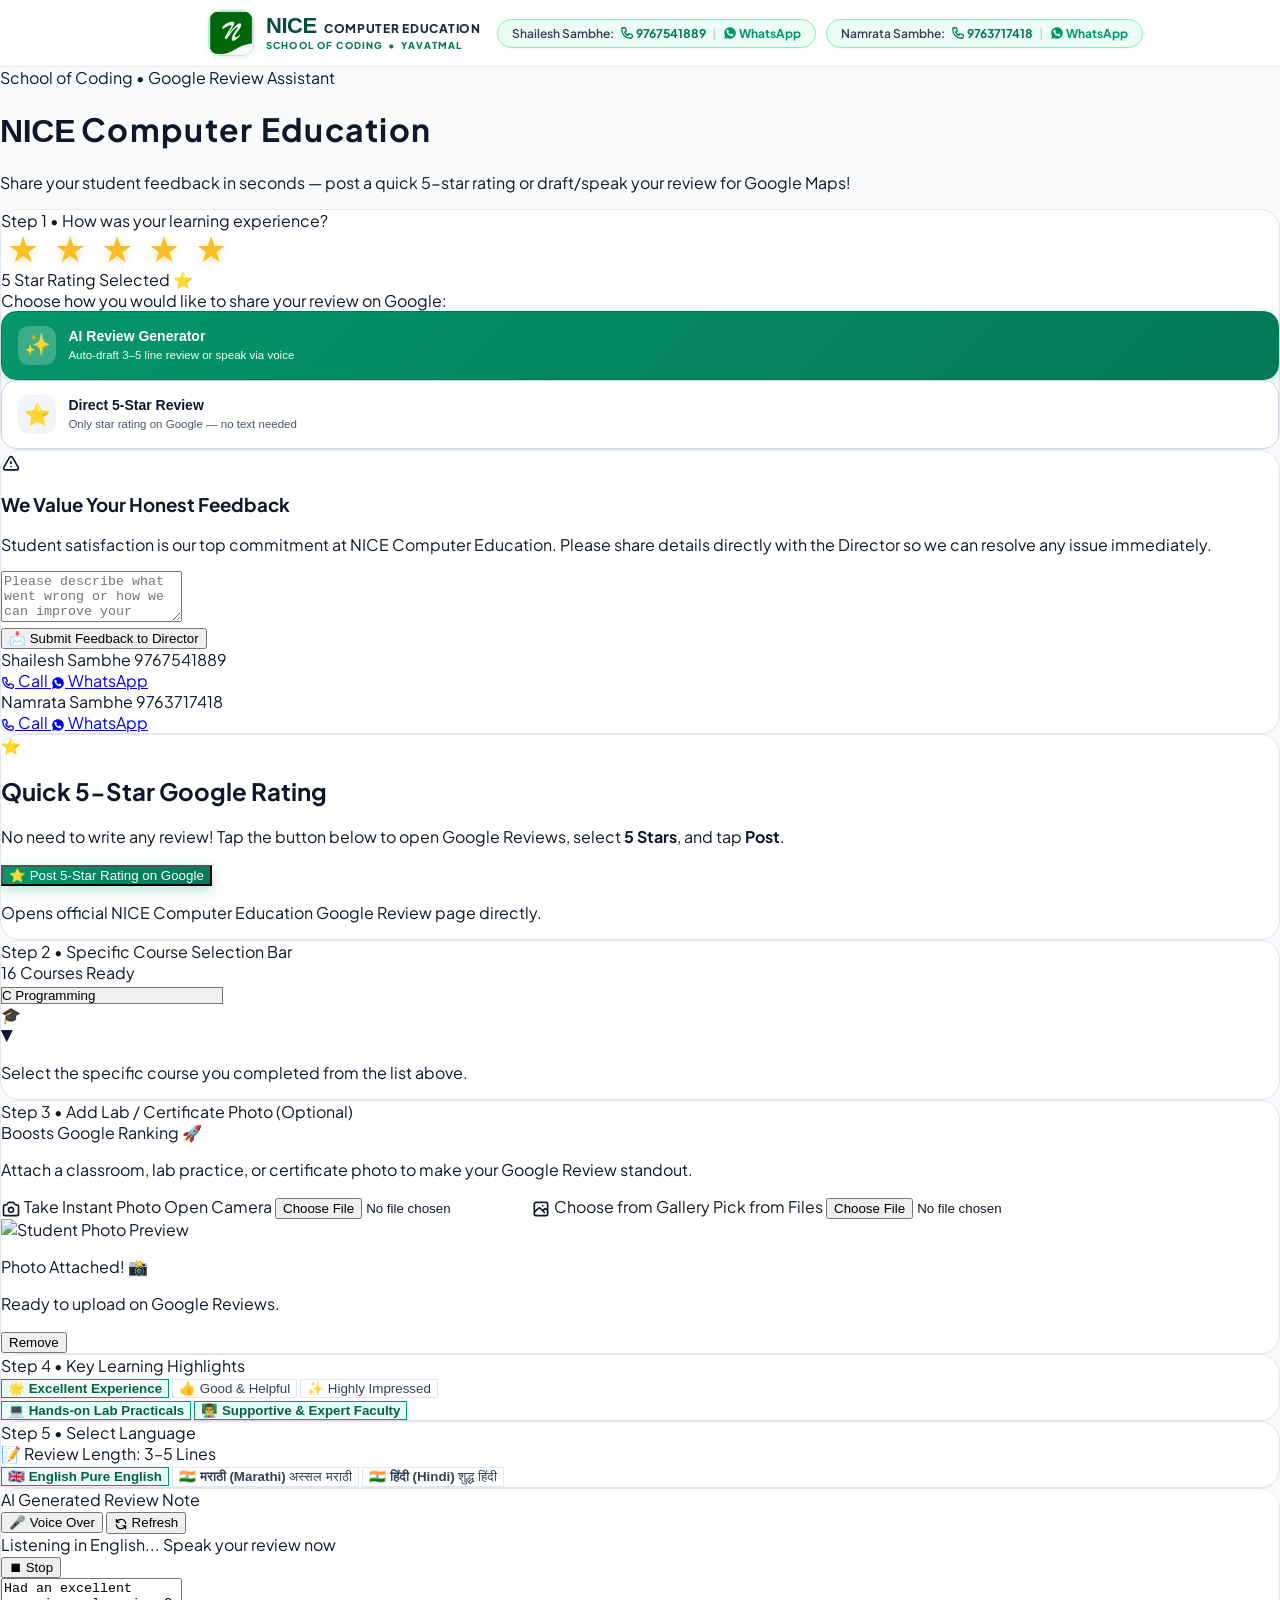
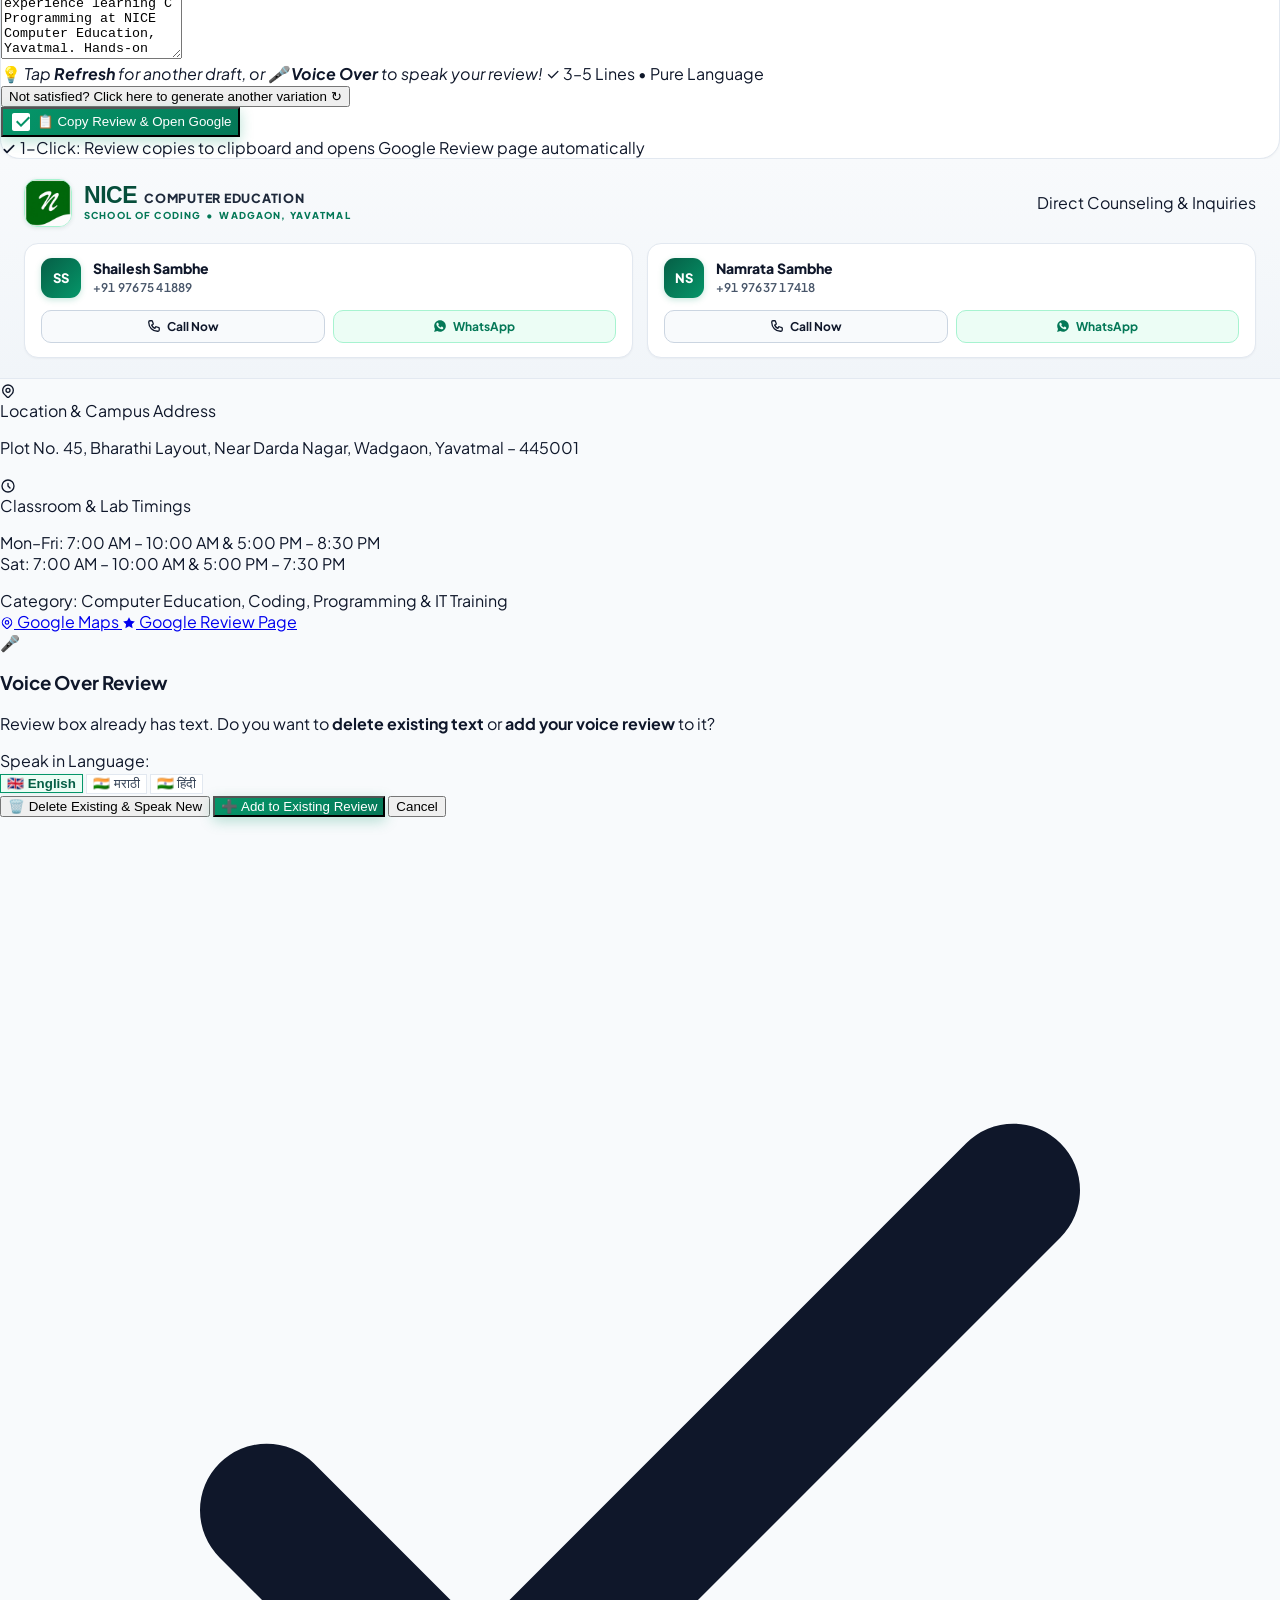
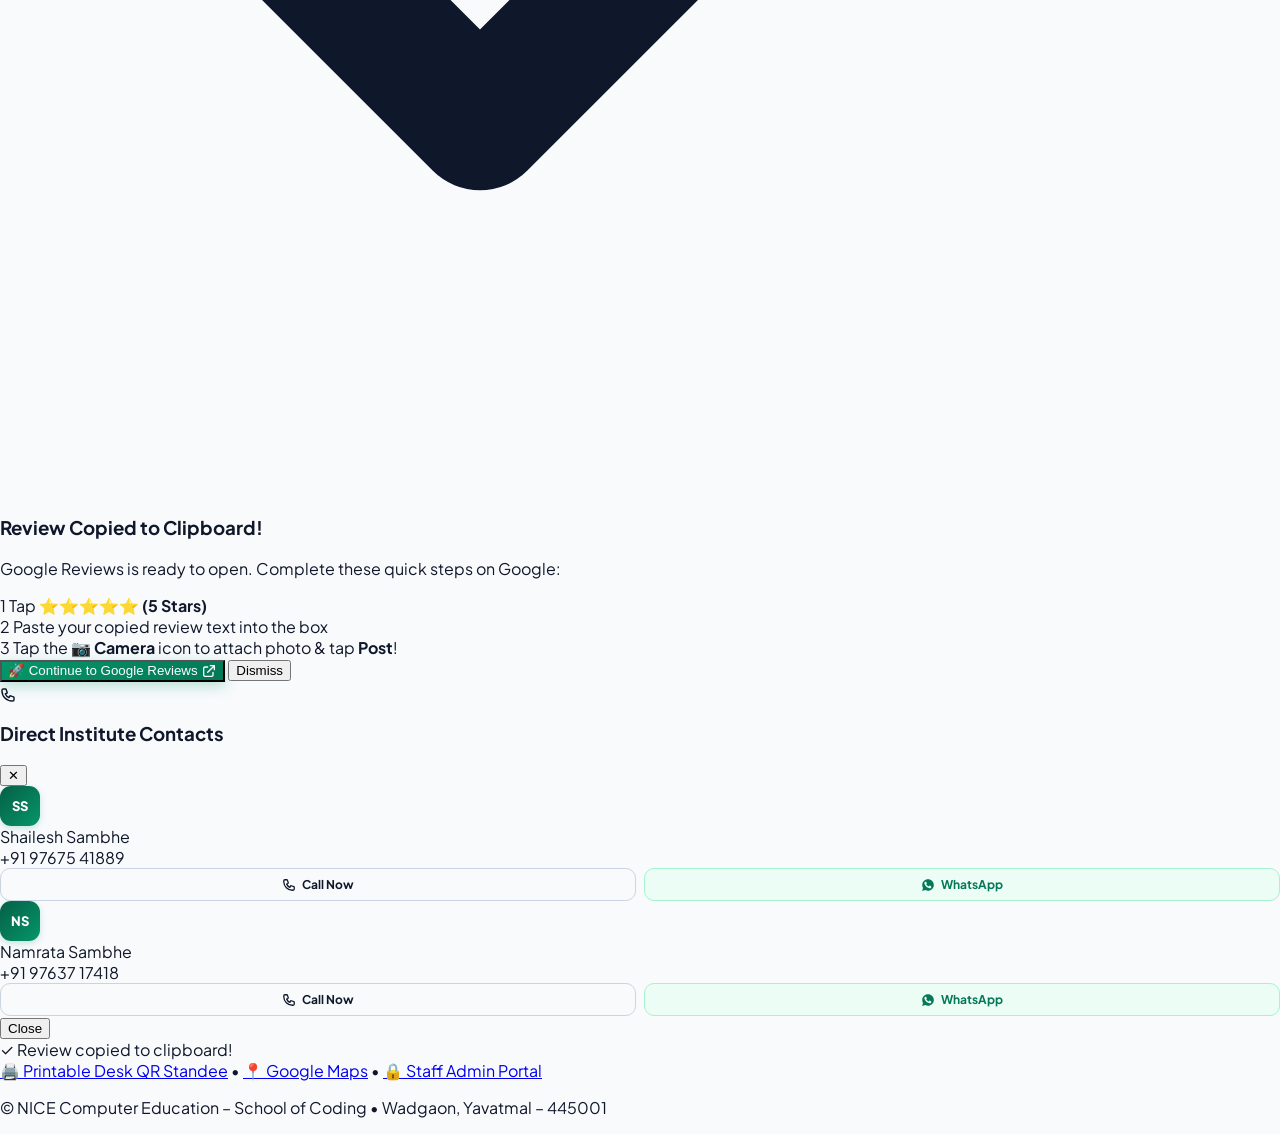
==== index.html @ ef2d642d "Updated project" ====
<!DOCTYPE html>
<html lang="en">
<head>
  <meta charset="UTF-8">
  <meta name="viewport" content="width=device-width, initial-scale=1.0, maximum-scale=1.0, user-scalable=no">
  <title>NICE Computer Education - Student Review Assistant | School of Coding, Yavatmal</title>
  <!-- Tailwind CSS -->
  <script src="https://cdn.tailwindcss.com"></script>
  <!-- Google Fonts: Plus Jakarta Sans, Inter & Noto Sans Devanagari -->
  <link rel="preconnect" href="https://fonts.googleapis.com">
  <link rel="preconnect" href="https://fonts.gstatic.com" crossorigin>
  <link href="https://fonts.googleapis.com/css2?family=Plus+Jakarta+Sans:wght@500;600;700;800&family=Inter:wght@400;500;600;700;800&family=Noto+Sans+Devanagari:wght@400;500;600;700;800&display=swap" rel="stylesheet">
  <link rel="stylesheet" href="style.css">
  <link rel="icon" type="image/jpeg" href="assets/original-logo.jpg">
  <script>
    tailwind.config = {
      theme: {
        extend: {
          colors: {
            brand: {
              50: '#ecfdf5',
              100: '#d1fae5',
              200: '#a7f3d0',
              500: '#10b981',
              600: '#059669',
              700: '#047857',
              800: '#065f46',
              900: '#064e3b',
              950: '#022c22'
            }
          }
        }
      }
    }
  </script>
</head>
<body class="bg-[#f8fafc] min-h-screen text-slate-800 pb-16 font-sans antialiased">

  <!-- TOP INSTITUTIONAL BAR -->
  <header class="top-institutional-bar">
    <div class="header-inner-wrap">

      <!-- Brand & Secret 5-Tap Admin Trigger -->
      <div class="brand-lockup-container cursor-pointer" id="brandLogoClickable" title="NICE Computer Education - School of Coding (Tap 5x for Staff Admin)">
        <img src="assets/original-logo.jpg" alt="NICE Logo" class="brand-logo-img">
        <div class="brand-text-block">
          <div class="brand-title-row">
            <span class="brand-nice-text">NICE</span>
            <span class="brand-computer-edu-text">COMPUTER EDUCATION</span>
          </div>
          <div class="brand-tagline-text">
            <span>SCHOOL OF CODING</span>
            <span class="text-slate-300">•</span>
            <span class="text-slate-500 font-semibold">YAVATMAL</span>
          </div>
        </div>
      </div>

      <!-- Header Direct Contact Links (Both Directors with Equal Importance) -->
      <div class="header-contacts-group">
        <div class="director-header-pill">
          <span class="pill-name">Shailesh Sambhe:</span>
          <a href="tel:+919767541889" class="pill-call" title="Call Shailesh Sambhe: +91 97675 41889">
            <svg class="w-3.5 h-3.5" fill="none" stroke="currentColor" stroke-width="2.2" viewBox="0 0 24 24"><path stroke-linecap="round" stroke-linejoin="round" d="M3 5a2 2 0 012-2h3.28a1 1 0 01.948.684l1.498 4.493a1 1 0 01-.502 1.21l-2.257 1.13a11.042 11.042 0 005.516 5.516l1.13-2.257a1 1 0 011.21-.502l4.493 1.498a1 1 0 01.684.949V19a2 2 0 01-2 2h-1C9.716 21 3 14.284 3 6V5z"/></svg>
            <span>9767541889</span>
          </a>
          <span class="pill-sep">|</span>
          <a href="https://wa.me/919767541889?text=Hello%20Shailesh%20Sir,%20I%20have%20an%20inquiry%20about%20courses%20at%20NICE%20Computer%20Education" target="_blank" class="pill-wa" title="WhatsApp Shailesh Sambhe: +91 97675 41889">
            <svg class="w-3.5 h-3.5" fill="currentColor" viewBox="0 0 24 24"><path d="M12.031 2c-5.516 0-9.969 4.453-9.969 9.969 0 1.766.469 3.484 1.344 5l-1.406 5.156 5.281-1.375c1.469.797 3.109 1.219 4.75 1.219 5.516 0 9.969-4.453 9.969-9.969S17.547 2 12.031 2zm5.797 14.125c-.25.703-1.438 1.344-2 1.422-.516.078-1.172.109-1.891-.125-.438-.141-1-.328-1.719-.641-3.016-1.297-4.984-4.328-5.141-4.531-.156-.203-1.234-1.641-1.234-3.125s.781-2.219 1.063-2.516c.281-.297.609-.375.813-.375.203 0 .406.016.578.016.188 0 .438-.078.688.516.25.609.859 2.094.938 2.25.078.156.125.344.031.547-.094.203-.141.328-.281.5-.141.172-.297.375-.422.5-.141.141-.281.297-.125.578.156.281.703 1.156 1.516 1.875 1.047.922 1.922 1.203 2.203 1.344.281.141.438.125.609-.063.172-.188.703-.828.891-1.109.188-.281.375-.234.625-.141.25.094 1.625.766 1.906.906.281.141.469.203.531.328.063.125.063.703-.188 1.406z"/></svg>
            <span>WhatsApp</span>
          </a>
        </div>

        <div class="director-header-pill">
          <span class="pill-name">Namrata Sambhe:</span>
          <a href="tel:+919763717418" class="pill-call" title="Call Namrata Sambhe: +91 97637 17418">
            <svg class="w-3.5 h-3.5" fill="none" stroke="currentColor" stroke-width="2.2" viewBox="0 0 24 24"><path stroke-linecap="round" stroke-linejoin="round" d="M3 5a2 2 0 012-2h3.28a1 1 0 01.948.684l1.498 4.493a1 1 0 01-.502 1.21l-2.257 1.13a11.042 11.042 0 005.516 5.516l1.13-2.257a1 1 0 011.21-.502l4.493 1.498a1 1 0 01.684.949V19a2 2 0 01-2 2h-1C9.716 21 3 14.284 3 6V5z"/></svg>
            <span>9763717418</span>
          </a>
          <span class="pill-sep">|</span>
          <a href="https://wa.me/919763717418?text=Hello%20Namrata%20Madam,%20I%20have%20an%20inquiry%20about%20courses%20at%20NICE%20Computer%20Education" target="_blank" class="pill-wa" title="WhatsApp Namrata Sambhe: +91 97637 17418">
            <svg class="w-3.5 h-3.5" fill="currentColor" viewBox="0 0 24 24"><path d="M12.031 2c-5.516 0-9.969 4.453-9.969 9.969 0 1.766.469 3.484 1.344 5l-1.406 5.156 5.281-1.375c1.469.797 3.109 1.219 4.75 1.219 5.516 0 9.969-4.453 9.969-9.969S17.547 2 12.031 2zm5.797 14.125c-.25.703-1.438 1.344-2 1.422-.516.078-1.172.109-1.891-.125-.438-.141-1-.328-1.719-.641-3.016-1.297-4.984-4.328-5.141-4.531-.156-.203-1.234-1.641-1.234-3.125s.781-2.219 1.063-2.516c.281-.297.609-.375.813-.375.203 0 .406.016.578.016.188 0 .438-.078.688.516.25.609.859 2.094.938 2.25.078.156.125.344.031.547-.094.203-.141.328-.281.5-.141.172-.297.375-.422.5-.141.141-.281.297-.125.578.156.281.703 1.156 1.516 1.875 1.047.922 1.922 1.203 2.203 1.344.281.141.438.125.609-.063.172-.188.703-.828.891-1.109.188-.281.375-.234.625-.141.25.094 1.625.766 1.906.906.281.141.469.203.531.328.063.125.063.703-.188 1.406z"/></svg>
            <span>WhatsApp</span>
          </a>
        </div>

        <!-- Mobile Quick Contact Action (< 960px) -->
        <button type="button" onclick="document.getElementById('mobileContactModal').classList.remove('hidden')" class="mobile-contacts-trigger-btn" title="Direct Contact: Shailesh Sambhe & Namrata Sambhe">
          <svg class="w-3.5 h-3.5" fill="none" stroke="currentColor" stroke-width="2.2" viewBox="0 0 24 24"><path stroke-linecap="round" stroke-linejoin="round" d="M3 5a2 2 0 012-2h3.28a1 1 0 01.948.684l1.498 4.493a1 1 0 01-.502 1.21l-2.257 1.13a11.042 11.042 0 005.516 5.516l1.13-2.257a1 1 0 011.21-.502l4.493 1.498a1 1 0 01.684.949V19a2 2 0 01-2 2h-1C9.716 21 3 14.284 3 6V5z"/></svg>
          <span>Contacts</span>
        </button>
      </div>

    </div>
  </header>

  <!-- MAIN CONTAINER -->
  <main class="max-w-3xl mx-auto px-4 mt-6 sm:mt-8 space-y-5">

    <!-- HERO BANNER -->
    <div class="text-center space-y-1.5 mb-1">
      <div class="inline-flex items-center gap-2 px-3 py-1 rounded-full bg-emerald-100/80 text-emerald-900 text-[11px] font-extrabold uppercase tracking-wider">
        <span>School of Coding • Google Review Assistant</span>
      </div>
      <h1 class="text-2xl sm:text-3xl font-bold text-slate-900 tracking-tight">
        <span class="brand-nice-arial text-[#064E3B]">NICE</span> <span class="brand-secondary-font text-slate-800">Computer Education</span>
      </h1>
      <p class="text-xs sm:text-sm text-slate-600 max-w-lg mx-auto leading-relaxed">
        Share your student feedback in seconds — post a quick 5-star rating or draft/speak your review for Google Maps!
      </p>
    </div>

    <!-- STEP 1: STAR RATING (Default 5 Stars) + 2 MODE OPTIONS -->
    <div class="brand-card p-5 sm:p-6 text-center">
      <div class="text-[11px] font-extrabold uppercase tracking-wider text-slate-400 mb-2">Step 1 • How was your learning experience?</div>

      <div class="flex justify-center items-center gap-2 my-2" id="starContainer">
        <button type="button" class="star-btn active" data-value="1" aria-label="1 Star">★</button>
        <button type="button" class="star-btn active" data-value="2" aria-label="2 Stars">★</button>
        <button type="button" class="star-btn active" data-value="3" aria-label="3 Stars">★</button>
        <button type="button" class="star-btn active" data-value="4" aria-label="4 Stars">★</button>
        <button type="button" class="star-btn active" data-value="5" aria-label="5 Stars">★</button>
      </div>

      <div id="ratingLabel" class="font-extrabold text-slate-800 text-base mt-1">5 Star Rating Selected ⭐</div>
      <div id="ratingHelp" class="text-xs text-slate-500 mt-0.5">Choose how you would like to share your review on Google:</div>

      <!-- 2 REVIEW MODE OPTIONS (Shown for 4 & 5 Stars; AI Generator selected by default) -->
      <div id="reviewModeSelector" class="grid grid-cols-1 sm:grid-cols-2 gap-3 mt-4 pt-4 border-t border-slate-100 text-left">
        <button type="button" id="modeAiBtn" class="mode-card active" data-mode="ai">
          <span class="mode-icon">✨</span>
          <div class="min-w-0">
            <div class="mode-title">AI Review Generator</div>
            <div class="mode-sub">Auto-draft 3–5 line review or speak via voice</div>
          </div>
        </button>

        <button type="button" id="modeDirectBtn" class="mode-card" data-mode="direct">
          <span class="mode-icon">⭐</span>
          <div class="min-w-0">
            <div class="mode-title">Direct 5-Star Review</div>
            <div class="mode-sub">Only star rating on Google — no text needed</div>
          </div>
        </button>
      </div>
    </div>

    <!-- GRIEVANCE CONTAINER (Shows only if 1, 2, or 3 stars selected) -->
    <div id="grievanceContainer" class="hidden brand-card p-6 border-amber-300 bg-amber-50/40">
      <div class="flex items-start gap-3.5">
        <div class="w-10 h-10 rounded-full bg-amber-100 text-amber-700 flex items-center justify-center shrink-0 mt-0.5">
          <svg class="w-5 h-5" fill="none" stroke="currentColor" viewBox="0 0 24 24">
            <path stroke-linecap="round" stroke-linejoin="round" stroke-width="2" d="M12 9v2m0 4h.01m-6.938 4h13.856c1.54 0 2.502-1.667 1.732-3L13.732 4c-.77-1.333-2.694-1.333-3.464 0L3.34 16c-.77 1.333.192 3 1.732 3z"></path>
          </svg>
        </div>
        <div class="space-y-3 flex-1">
          <div>
            <h3 class="text-base font-bold text-slate-900">We Value Your Honest Feedback</h3>
            <p class="text-xs text-slate-600 mt-0.5 leading-relaxed">
              Student satisfaction is our top commitment at NICE Computer Education. Please share details directly with the Director so we can resolve any issue immediately.
            </p>
          </div>
          <div>
            <textarea id="grievanceText" rows="3" class="w-full p-3 border border-amber-300 rounded-xl bg-white text-xs text-slate-800 focus:outline-none focus:ring-2 focus:ring-amber-500" placeholder="Please describe what went wrong or how we can improve your training..."></textarea>
          </div>
          <div>
            <button type="button" id="submitGrievanceBtn" class="w-full sm:w-auto px-4 py-2 bg-amber-600 hover:bg-amber-700 text-white font-bold text-xs rounded-xl transition shadow-xs">
              📩 Submit Feedback to Director
            </button>
          </div>
          <div class="grid grid-cols-1 sm:grid-cols-2 gap-2.5 pt-1">
            <!-- Shailesh Sambhe Direct Contact -->
            <div class="bg-white border border-amber-200 rounded-xl p-2.5 shadow-2xs space-y-1.5">
              <div class="flex items-center justify-between">
                <span class="font-extrabold text-xs text-slate-900">Shailesh Sambhe</span>
                <span class="text-[10px] text-slate-500 font-medium">9767541889</span>
              </div>
              <div class="flex gap-2">
                <a href="tel:+919767541889" class="flex-1 py-1.5 px-2 bg-slate-800 hover:bg-slate-900 text-white font-bold text-[11px] rounded-lg text-center flex items-center justify-center gap-1.5 transition">
                  <svg class="w-3.5 h-3.5" fill="none" stroke="currentColor" stroke-width="2.2" viewBox="0 0 24 24"><path stroke-linecap="round" stroke-linejoin="round" d="M3 5a2 2 0 012-2h3.28a1 1 0 01.948.684l1.498 4.493a1 1 0 01-.502 1.21l-2.257 1.13a11.042 11.042 0 005.516 5.516l1.13-2.257a1 1 0 011.21-.502l4.493 1.498a1 1 0 01.684.949V19a2 2 0 01-2 2h-1C9.716 21 3 14.284 3 6V5z"/></svg>
                  <span>Call</span>
                </a>
                <a href="https://wa.me/919767541889?text=Hello%20Shailesh%20Sir,%20I%20have%20feedback%20regarding%20my%20course%20at%20NICE%20Computer%20Education" target="_blank" class="flex-1 py-1.5 px-2 bg-emerald-600 hover:bg-emerald-700 text-white font-bold text-[11px] rounded-lg text-center flex items-center justify-center gap-1.5 transition shadow-2xs">
                  <svg class="w-3.5 h-3.5" fill="currentColor" viewBox="0 0 24 24"><path d="M12.031 2c-5.516 0-9.969 4.453-9.969 9.969 0 1.766.469 3.484 1.344 5l-1.406 5.156 5.281-1.375c1.469.797 3.109 1.219 4.75 1.219 5.516 0 9.969-4.453 9.969-9.969S17.547 2 12.031 2zm5.797 14.125c-.25.703-1.438 1.344-2 1.422-.516.078-1.172.109-1.891-.125-.438-.141-1-.328-1.719-.641-3.016-1.297-4.984-4.328-5.141-4.531-.156-.203-1.234-1.641-1.234-3.125s.781-2.219 1.063-2.516c.281-.297.609-.375.813-.375.203 0 .406.016.578.016.188 0 .438-.078.688.516.25.609.859 2.094.938 2.25.078.156.125.344.031.547-.094.203-.141.328-.281.5-.141.172-.297.375-.422.5-.141.141-.281.297-.125.578.156.281.703 1.156 1.516 1.875 1.047.922 1.922 1.203 2.203 1.344.281.141.438.125.609-.063.172-.188.703-.828.891-1.109.188-.281.375-.234.625-.141.25.094 1.625.766 1.906.906.281.141.469.203.531.328.063.125.063.703-.188 1.406z"/></svg>
                  <span>WhatsApp</span>
                </a>
              </div>
            </div>

            <!-- Namrata Sambhe Direct Contact -->
            <div class="bg-white border border-amber-200 rounded-xl p-2.5 shadow-2xs space-y-1.5">
              <div class="flex items-center justify-between">
                <span class="font-extrabold text-xs text-slate-900">Namrata Sambhe</span>
                <span class="text-[10px] text-slate-500 font-medium">9763717418</span>
              </div>
              <div class="flex gap-2">
                <a href="tel:+919763717418" class="flex-1 py-1.5 px-2 bg-slate-800 hover:bg-slate-900 text-white font-bold text-[11px] rounded-lg text-center flex items-center justify-center gap-1.5 transition">
                  <svg class="w-3.5 h-3.5" fill="none" stroke="currentColor" stroke-width="2.2" viewBox="0 0 24 24"><path stroke-linecap="round" stroke-linejoin="round" d="M3 5a2 2 0 012-2h3.28a1 1 0 01.948.684l1.498 4.493a1 1 0 01-.502 1.21l-2.257 1.13a11.042 11.042 0 005.516 5.516l1.13-2.257a1 1 0 011.21-.502l4.493 1.498a1 1 0 01.684.949V19a2 2 0 01-2 2h-1C9.716 21 3 14.284 3 6V5z"/></svg>
                  <span>Call</span>
                </a>
                <a href="https://wa.me/919763717418?text=Hello%20Namrata%20Madam,%20I%20have%20feedback%20regarding%20my%20course%20at%20NICE%20Computer%20Education" target="_blank" class="flex-1 py-1.5 px-2 bg-emerald-600 hover:bg-emerald-700 text-white font-bold text-[11px] rounded-lg text-center flex items-center justify-center gap-1.5 transition shadow-2xs">
                  <svg class="w-3.5 h-3.5" fill="currentColor" viewBox="0 0 24 24"><path d="M12.031 2c-5.516 0-9.969 4.453-9.969 9.969 0 1.766.469 3.484 1.344 5l-1.406 5.156 5.281-1.375c1.469.797 3.109 1.219 4.75 1.219 5.516 0 9.969-4.453 9.969-9.969S17.547 2 12.031 2zm5.797 14.125c-.25.703-1.438 1.344-2 1.422-.516.078-1.172.109-1.891-.125-.438-.141-1-.328-1.719-.641-3.016-1.297-4.984-4.328-5.141-4.531-.156-.203-1.234-1.641-1.234-3.125s.781-2.219 1.063-2.516c.281-.297.609-.375.813-.375.203 0 .406.016.578.016.188 0 .438-.078.688.516.25.609.859 2.094.938 2.25.078.156.125.344.031.547-.094.203-.141.328-.281.5-.141.172-.297.375-.422.5-.141.141-.281.297-.125.578.156.281.703 1.156 1.516 1.875 1.047.922 1.922 1.203 2.203 1.344.281.141.438.125.609-.063.172-.188.703-.828.891-1.109.188-.281.375-.234.625-.141.25.094 1.625.766 1.906.906.281.141.469.203.531.328.063.125.063.703-.188 1.406z"/></svg>
                  <span>WhatsApp</span>
                </a>
              </div>
            </div>
          </div>
        </div>
      </div>
    </div>

    <!-- POSITIVE FLOW CONTAINER (Active for 4 & 5 stars) -->
    <div id="positiveFlowContainer" class="space-y-5">

      <!-- DIRECT 5-STAR RATING PANEL (Visible when 'Direct 5-Star Review' mode is chosen) -->
      <div id="directReviewContainer" class="hidden brand-card p-6 text-center border-emerald-200 bg-gradient-to-b from-emerald-50/40 to-white space-y-4">
        <div class="w-12 h-12 mx-auto rounded-2xl bg-emerald-100 text-emerald-700 flex items-center justify-center text-2xl shadow-xs">
          ⭐
        </div>
        <div class="space-y-1">
          <h2 class="text-lg font-extrabold text-slate-900">Quick 5-Star Google Rating</h2>
          <p class="text-xs sm:text-sm text-slate-600 max-w-md mx-auto leading-relaxed">
            No need to write any review! Tap the button below to open Google Reviews, select <strong>5 Stars</strong>, and tap <strong>Post</strong>.
          </p>
        </div>
        <div class="max-w-md mx-auto">
          <button type="button" id="directOpenGoogleBtn" class="brand-button-primary pulse-cta w-full py-4 px-6 rounded-xl font-black text-base flex items-center justify-center gap-2.5 transition">
            <span>⭐</span>
            <span>Post 5-Star Rating on Google</span>
          </button>
          <p class="text-[11px] text-slate-500 mt-2.5">
            Opens official NICE Computer Education Google Review page directly.
          </p>
        </div>
      </div>

      <!-- AI REVIEW GENERATOR FLOW (Selected by default on page open) -->
      <div id="aiBuilderContainer" class="space-y-5">

        <!-- STEP 2: SPECIFIC COURSE SELECTION BAR -->
        <div class="brand-card p-5 sm:p-6">
          <div class="flex items-center justify-between mb-2.5">
            <div class="text-[11px] font-extrabold uppercase tracking-wider text-slate-400">Step 2 • Specific Course Selection Bar</div>
            <span class="text-[10px] text-emerald-800 bg-emerald-50 px-2.5 py-0.5 rounded-full font-extrabold border border-emerald-200">
              16 Courses Ready
            </span>
          </div>

          <div class="relative">
            <select id="allCoursesSelect" class="w-full p-3 pl-10 pr-10 bg-white border-2 border-emerald-500 rounded-xl text-xs sm:text-sm font-bold text-slate-900 shadow-xs focus:ring-2 focus:ring-emerald-500 focus:outline-none transition appearance-none cursor-pointer">
              <!-- Dynamically populated via app.js -->
            </select>
            <div class="absolute left-3.5 top-1/2 -translate-y-1/2 text-emerald-600 pointer-events-none text-base">
              🎓
            </div>
            <div class="absolute right-3.5 top-1/2 -translate-y-1/2 text-slate-500 pointer-events-none text-xs font-bold">
              ▼
            </div>
          </div>
          <p class="text-[11px] text-slate-500 mt-2">
            Select the specific course you completed from the list above.
          </p>
        </div>

        <!-- STEP 3: LAB OR CERTIFICATE PHOTO UPLOAD -->
        <div class="brand-card p-5 sm:p-6">
          <div class="flex items-center justify-between mb-1.5">
            <div class="text-[11px] font-extrabold uppercase tracking-wider text-slate-400">Step 3 • Add Lab / Certificate Photo (Optional)</div>
            <span class="text-[10px] text-emerald-700 font-bold bg-emerald-50 px-2 py-0.5 rounded-full border border-emerald-200">Boosts Google Ranking 🚀</span>
          </div>
          <p class="text-xs text-slate-500 mb-3">
            Attach a classroom, lab practice, or certificate photo to make your Google Review standout.
          </p>

          <!-- Upload Controls -->
          <div id="photoUploadControls" class="grid grid-cols-2 gap-3">
            <label class="cursor-pointer border-2 border-dashed border-emerald-200 hover:border-emerald-500 hover:bg-emerald-50/40 rounded-xl p-3.5 flex flex-col items-center justify-center text-center transition group">
              <svg class="w-5 h-5 text-emerald-600 mb-1 group-hover:scale-110 transition" fill="none" stroke="currentColor" viewBox="0 0 24 24">
                <path stroke-linecap="round" stroke-linejoin="round" stroke-width="2" d="M3 9a2 2 0 012-2h.93a2 2 0 001.664-.89l.812-1.22A2 2 0 0110.07 4h3.86a2 2 0 011.664.89l.812 1.22A2 2 0 0018.07 7H19a2 2 0 012 2v9a2 2 0 01-2 2H5a2 2 0 01-2-2V9z"></path>
                <path stroke-linecap="round" stroke-linejoin="round" stroke-width="2" d="M15 13a3 3 0 11-6 0 3 3 0 016 0z"></path>
              </svg>
              <span class="text-xs font-bold text-slate-800">Take Instant Photo</span>
              <span class="text-[10px] text-slate-400">Open Camera</span>
              <input type="file" id="cameraInput" accept="image/*" capture="environment" class="hidden">
            </label>

            <label class="cursor-pointer border-2 border-dashed border-slate-200 hover:border-emerald-400 hover:bg-slate-50 rounded-xl p-3.5 flex flex-col items-center justify-center text-center transition group">
              <svg class="w-5 h-5 text-slate-600 mb-1 group-hover:scale-110 transition" fill="none" stroke="currentColor" viewBox="0 0 24 24">
                <path stroke-linecap="round" stroke-linejoin="round" stroke-width="2" d="M4 16l4.586-4.586a2 2 0 012.828 0L16 16m-2-2l1.586-1.586a2 2 0 012.828 0L20 14m-6-6h.01M6 20h12a2 2 0 002-2V6a2 2 0 00-2-2H6a2 2 0 00-2 2v12a2 2 0 002 2z"></path>
              </svg>
              <span class="text-xs font-bold text-slate-800">Choose from Gallery</span>
              <span class="text-[10px] text-slate-400">Pick from Files</span>
              <input type="file" id="galleryInput" accept="image/*" class="hidden">
            </label>
          </div>

          <!-- Preview Box -->
          <div id="photoPreviewBox" class="hidden mt-3 p-3 bg-emerald-50/60 border border-emerald-200 rounded-xl flex items-center justify-between gap-3">
            <div class="flex items-center gap-3">
              <img id="uploadedPhotoPreview" src="" alt="Student Photo Preview" class="w-14 h-14 object-cover rounded-lg border border-white shadow-xs">
              <div>
                <p class="text-xs font-bold text-slate-800">Photo Attached! 📸</p>
                <p class="text-[11px] text-slate-500">Ready to upload on Google Reviews.</p>
              </div>
            </div>
            <button type="button" id="removePhotoBtn" class="text-xs font-semibold text-rose-600 hover:text-rose-800 px-2.5 py-1 rounded-md bg-white border border-rose-200">
              Remove
            </button>
          </div>
        </div>

        <!-- STEP 4: KEY LEARNING HIGHLIGHTS (Compact) -->
        <div class="brand-card p-5 sm:p-6">
          <div class="text-[11px] font-extrabold uppercase tracking-wider text-slate-400 mb-2.5">Step 4 • Key Learning Highlights</div>

          <!-- Experience Level -->
          <div class="flex flex-wrap gap-2 mb-3">
            <button type="button" class="chip-btn exp-chip active px-3.5 py-1.5 rounded-lg text-xs font-bold" data-exp="Excellent">
              🌟 Excellent Experience
            </button>
            <button type="button" class="chip-btn exp-chip px-3.5 py-1.5 rounded-lg text-xs font-bold" data-exp="Good">
              👍 Good &amp; Helpful
            </button>
            <button type="button" class="chip-btn exp-chip px-3.5 py-1.5 rounded-lg text-xs font-bold" data-exp="Highly Impressed">
              ✨ Highly Impressed
            </button>
          </div>

          <!-- 2 Essential Highlight Chips -->
          <div id="highlightsList" class="flex flex-wrap gap-2">
            <button type="button" class="chip-btn highlight-chip active px-3 py-1.5 rounded-lg text-xs" data-highlight="practical_labs">
              💻 Hands-on Lab Practicals
            </button>
            <button type="button" class="chip-btn highlight-chip active px-3 py-1.5 rounded-lg text-xs" data-highlight="expert_faculty">
              👨‍🏫 Supportive &amp; Expert Faculty
            </button>
          </div>
        </div>

        <!-- STEP 5: LANGUAGE (Fixed Default 3-5 Lines) -->
        <div class="brand-card p-5 sm:p-6">
          <div class="flex flex-wrap items-center justify-between gap-2 mb-3">
            <div class="text-[11px] font-extrabold uppercase tracking-wider text-slate-400">Step 5 • Select Language</div>
            <span class="text-[10px] font-bold text-emerald-800 bg-emerald-50 border border-emerald-200 px-2.5 py-0.5 rounded-full">
              📝 Review Length: 3–5 Lines
            </span>
          </div>

          <div class="grid grid-cols-1 sm:grid-cols-3 gap-2.5">
            <button type="button" class="chip-btn lang-btn active p-2.5 rounded-xl text-left text-xs font-medium flex items-center justify-between" data-lang="en">
              <span>🇬🇧 <strong>English</strong></span>
              <span class="text-slate-400 text-[10px]">Pure English</span>
            </button>
            <button type="button" class="chip-btn lang-btn p-2.5 rounded-xl text-left text-xs font-medium flex items-center justify-between" data-lang="mr">
              <span>🇮🇳 <strong>मराठी (Marathi)</strong></span>
              <span class="text-slate-400 text-[10px]">अस्सल मराठी</span>
            </button>
            <button type="button" class="chip-btn lang-btn p-2.5 rounded-xl text-left text-xs font-medium flex items-center justify-between" data-lang="hi">
              <span>🇮🇳 <strong>हिंदी (Hindi)</strong></span>
              <span class="text-slate-400 text-[10px]">शुद्ध हिंदी</span>
            </button>
          </div>
        </div>

        <!-- STEP 6: AI GENERATED REVIEW NOTE + VOICE INPUT + REFRESH + COPY & OPEN GOOGLE -->
        <div class="brand-card p-5 sm:p-6 border-emerald-200/90 bg-gradient-to-b from-emerald-50/30 to-white shadow-md">

          <div class="flex flex-wrap items-center justify-between gap-2 mb-3">
            <div class="flex items-center gap-2">
              <span class="flex h-2.5 w-2.5 relative">
                <span class="animate-ping absolute inline-flex h-full w-full rounded-full bg-emerald-400 opacity-75"></span>
                <span class="relative inline-flex rounded-full h-2.5 w-2.5 bg-emerald-600"></span>
              </span>
              <span class="text-xs font-extrabold text-emerald-900 uppercase tracking-wider">AI Generated Review Note</span>
            </div>

            <div class="flex items-center gap-2">
              <button type="button" id="voiceReviewBtn" class="text-xs font-bold text-slate-800 hover:text-emerald-900 flex items-center gap-1.5 bg-white hover:bg-emerald-50 border border-emerald-300 px-3 py-1.5 rounded-lg transition shadow-2xs" title="Speak your own review in English, Marathi, or Hindi">
                <span>🎤</span>
                <span id="voiceBtnLabel">Voice Over</span>
              </button>

              <button type="button" id="regenerateBtn" class="text-xs font-bold text-emerald-800 hover:text-emerald-950 flex items-center gap-1.5 bg-emerald-100/80 hover:bg-emerald-200 border border-emerald-300 px-3 py-1.5 rounded-lg transition shadow-2xs">
                <svg class="w-3.5 h-3.5" fill="none" stroke="currentColor" viewBox="0 0 24 24">
                  <path stroke-linecap="round" stroke-linejoin="round" stroke-width="2" d="M4 4v5h.582m15.356 2A8.001 8.001 0 004.582 9m0 0H9m11 11v-5h-.581m0 0a8.003 8.003 0 01-15.357-2m15.357 2H15"></path>
                </svg>
                <span>Refresh</span>
              </button>
            </div>
          </div>

          <!-- Active Voice Listening Banner -->
          <div id="voiceStatusBar" class="hidden mb-3 p-3 rounded-xl bg-rose-50 border border-rose-200 flex flex-wrap items-center justify-between gap-2">
            <div class="flex items-center gap-2 text-xs font-bold text-rose-800">
              <span class="w-2.5 h-2.5 rounded-full bg-rose-600 animate-ping shrink-0"></span>
              <span id="voiceStatusText">Listening in English... Speak your review now</span>
            </div>
            <button type="button" id="stopVoiceBtn" class="px-3 py-1 rounded-lg bg-rose-600 hover:bg-rose-700 text-white text-xs font-bold transition">
              ⏹ Stop
            </button>
          </div>

          <!-- Editable Review Text Box -->
          <div class="relative mb-3">
            <textarea id="reviewText" rows="5" class="w-full p-4 text-xs sm:text-sm text-slate-800 bg-white border border-emerald-200/90 rounded-xl focus:outline-none focus:ring-2 focus:ring-emerald-500 font-normal leading-relaxed shadow-2xs transition" placeholder="Your AI or spoken review will appear here..."></textarea>

            <div class="text-[11px] text-slate-400 mt-1.5 flex flex-wrap justify-between items-center gap-1">
              <span>💡 <em>Tap <strong>Refresh</strong> for another draft, or <strong>🎤 Voice Over</strong> to speak your review!</em></span>
              <span class="text-emerald-700 font-bold">✓ 3–5 Lines • Pure Language</span>
            </div>
          </div>

          <div class="mb-4 flex justify-end">
            <button id="refreshReviewActionBtn" type="button" class="text-xs text-emerald-700 hover:text-emerald-900 underline font-medium flex items-center gap-1">
              <span>Not satisfied? Click here to generate another variation ↻</span>
            </button>
          </div>

          <!-- 2-in-1 CTA Button -->
          <div class="pt-1">
            <button type="button" id="copyAndOpenBtn" class="brand-button-primary pulse-cta w-full py-4 px-6 rounded-xl font-black text-base sm:text-lg flex items-center justify-center gap-3 transition">
              <svg class="w-6 h-6 shrink-0" fill="currentColor" viewBox="0 0 24 24">
                <path d="M19 3H5c-1.1 0-2 .9-2 2v14c0 1.1.9 2 2 2h14c1.1 0 2-.9 2-2V5c0-1.1-.9-2-2-2zm-7 14l-5-5 1.41-1.41L12 14.17l7.59-7.59L21 8l-9 9z"/>
              </svg>
              <span>📋 Copy Review &amp; Open Google</span>
            </button>

            <div class="mt-2.5 text-center text-[11px] text-slate-500 flex items-center justify-center gap-1.5">
              <svg class="w-4 h-4 text-emerald-600 shrink-0" fill="none" stroke="currentColor" viewBox="0 0 24 24">
                <path stroke-linecap="round" stroke-linejoin="round" stroke-width="2.5" d="M5 13l4 4L19 7"></path>
              </svg>
              <span>1-Click: Review copies to clipboard and opens Google Review page automatically</span>
            </div>
          </div>

        </div>

      </div>

    </div>

    <!-- EXECUTIVE INSTITUTIONAL PROFILE & CONTACT HUB -->
    <div class="bg-white rounded-2xl border border-slate-200 shadow-sm overflow-hidden mt-8 transition hover:shadow-md">

      <!-- Top Header Strip + Executive 2-Column Director Cards -->
      <div class="institute-branding-footer-row">

        <!-- Institute Branding Row -->
        <div class="institute-top-brand-bar">
          <div class="brand-lockup-container">
            <img src="assets/original-logo.jpg" alt="NICE Logo" class="brand-logo-img" style="width: 48px; height: 48px; border-radius: 13px;">
            <div class="brand-text-block">
              <div class="brand-title-row">
                <span class="brand-nice-text" style="font-size: 23px;">NICE</span>
                <span class="brand-computer-edu-text" style="font-size: 12.5px;">COMPUTER EDUCATION</span>
              </div>
              <div class="brand-tagline-text">
                <span>SCHOOL OF CODING</span>
                <span class="text-slate-300">•</span>
                <span class="text-slate-500 font-semibold">WADGAON, YAVATMAL</span>
              </div>
            </div>
          </div>

          <span class="inline-flex items-center gap-1.5 px-3 py-1 rounded-full bg-white border border-slate-200 text-[11px] font-bold text-slate-600 shadow-2xs">
            <span class="w-2 h-2 rounded-full bg-emerald-500"></span>
            <span>Direct Counseling &amp; Inquiries</span>
          </span>
        </div>

        <!-- Phone Call & WhatsApp Quick Action Cards -->
        <div class="contact-cards-grid">
          <!-- Shailesh Sambhe Card -->
          <div class="contact-card-box">
            <div class="contact-card-header">
              <div class="contact-avatar">SS</div>
              <div class="contact-details">
                <div class="contact-name">Shailesh Sambhe</div>
                <div class="contact-phone-num">+91 97675 41889</div>
              </div>
            </div>
            <div class="contact-actions-row">
              <a href="tel:+919767541889" class="btn-contact-action" title="Call Shailesh Sambhe: +91 97675 41889">
                <svg class="w-3.5 h-3.5" fill="none" stroke="currentColor" stroke-width="2.2" viewBox="0 0 24 24"><path stroke-linecap="round" stroke-linejoin="round" d="M3 5a2 2 0 012-2h3.28a1 1 0 01.948.684l1.498 4.493a1 1 0 01-.502 1.21l-2.257 1.13a11.042 11.042 0 005.516 5.516l1.13-2.257a1 1 0 011.21-.502l4.493 1.498a1 1 0 01.684.949V19a2 2 0 01-2 2h-1C9.716 21 3 14.284 3 6V5z"/></svg>
                <span>Call Now</span>
              </a>
              <a href="https://wa.me/919767541889?text=Hello%20Shailesh%20Sir,%20I%20have%20an%20inquiry%20about%20courses%20at%20NICE%20Computer%20Education" target="_blank" class="btn-contact-action wa-btn" title="WhatsApp Shailesh Sambhe">
                <svg class="w-3.5 h-3.5" fill="currentColor" viewBox="0 0 24 24"><path d="M12.031 2c-5.516 0-9.969 4.453-9.969 9.969 0 1.766.469 3.484 1.344 5l-1.406 5.156 5.281-1.375c1.469.797 3.109 1.219 4.75 1.219 5.516 0 9.969-4.453 9.969-9.969S17.547 2 12.031 2zm5.797 14.125c-.25.703-1.438 1.344-2 1.422-.516.078-1.172.109-1.891-.125-.438-.141-1-.328-1.719-.641-3.016-1.297-4.984-4.328-5.141-4.531-.156-.203-1.234-1.641-1.234-3.125s.781-2.219 1.063-2.516c.281-.297.609-.375.813-.375.203 0 .406.016.578.016.188 0 .438-.078.688.516.25.609.859 2.094.938 2.25.078.156.125.344.031.547-.094.203-.141.328-.281.5-.141.172-.297.375-.422.5-.141.141-.281.297-.125.578.156.281.703 1.156 1.516 1.875 1.047.922 1.922 1.203 2.203 1.344.281.141.438.125.609-.063.172-.188.703-.828.891-1.109.188-.281.375-.234.625-.141.25.094 1.625.766 1.906.906.281.141.469.203.531.328.063.125.063.703-.188 1.406z"/></svg>
                <span>WhatsApp</span>
              </a>
            </div>
          </div>

          <!-- Namrata Sambhe Card -->
          <div class="contact-card-box">
            <div class="contact-card-header">
              <div class="contact-avatar">NS</div>
              <div class="contact-details">
                <div class="contact-name">Namrata Sambhe</div>
                <div class="contact-phone-num">+91 97637 17418</div>
              </div>
            </div>
            <div class="contact-actions-row">
              <a href="tel:+919763717418" class="btn-contact-action" title="Call Namrata Sambhe: +91 97637 17418">
                <svg class="w-3.5 h-3.5" fill="none" stroke="currentColor" stroke-width="2.2" viewBox="0 0 24 24"><path stroke-linecap="round" stroke-linejoin="round" d="M3 5a2 2 0 012-2h3.28a1 1 0 01.948.684l1.498 4.493a1 1 0 01-.502 1.21l-2.257 1.13a11.042 11.042 0 005.516 5.516l1.13-2.257a1 1 0 011.21-.502l4.493 1.498a1 1 0 01.684.949V19a2 2 0 01-2 2h-1C9.716 21 3 14.284 3 6V5z"/></svg>
                <span>Call Now</span>
              </a>
              <a href="https://wa.me/919763717418?text=Hello%20Namrata%20Madam,%20I%20have%20an%20inquiry%20about%20courses%20at%20NICE%20Computer%20Education" target="_blank" class="btn-contact-action wa-btn" title="WhatsApp Namrata Sambhe">
                <svg class="w-3.5 h-3.5" fill="currentColor" viewBox="0 0 24 24"><path d="M12.031 2c-5.516 0-9.969 4.453-9.969 9.969 0 1.766.469 3.484 1.344 5l-1.406 5.156 5.281-1.375c1.469.797 3.109 1.219 4.75 1.219 5.516 0 9.969-4.453 9.969-9.969S17.547 2 12.031 2zm5.797 14.125c-.25.703-1.438 1.344-2 1.422-.516.078-1.172.109-1.891-.125-.438-.141-1-.328-1.719-.641-3.016-1.297-4.984-4.328-5.141-4.531-.156-.203-1.234-1.641-1.234-3.125s.781-2.219 1.063-2.516c.281-.297.609-.375.813-.375.203 0 .406.016.578.016.188 0 .438-.078.688.516.25.609.859 2.094.938 2.25.078.156.125.344.031.547-.094.203-.141.328-.281.5-.141.172-.297.375-.422.5-.141.141-.281.297-.125.578.156.281.703 1.156 1.516 1.875 1.047.922 1.922 1.203 2.203 1.344.281.141.438.125.609-.063.172-.188.703-.828.891-1.109.188-.281.375-.234.625-.141.25.094 1.625.766 1.906.906.281.141.469.203.531.328.063.125.063.703-.188 1.406z"/></svg>
                <span>WhatsApp</span>
              </a>
            </div>
          </div>
        </div>

      </div>

      <!-- Address & Operational Timings Grid -->
      <div class="p-5 sm:p-6 grid grid-cols-1 md:grid-cols-2 gap-4 text-xs text-slate-600 border-b border-slate-200/80">
        <div class="flex items-start gap-2.5">
          <svg class="w-4 h-4 text-rose-500 shrink-0 mt-0.5" fill="none" stroke="currentColor" stroke-width="2" viewBox="0 0 24 24"><path stroke-linecap="round" stroke-linejoin="round" d="M17.657 16.657L13.414 20.9a1.998 1.998 0 01-2.827 0l-4.244-4.243a8 8 0 1111.314 0z"/><path stroke-linecap="round" stroke-linejoin="round" d="M15 11a3 3 0 11-6 0 3 3 0 016 0z"/></svg>
          <div>
            <div class="font-bold text-slate-900 mb-0.5">Location &amp; Campus Address</div>
            <p class="leading-relaxed">Plot No. 45, Bharathi Layout, Near Darda Nagar, Wadgaon, Yavatmal – 445001</p>
          </div>
        </div>

        <div class="flex items-start gap-2.5">
          <svg class="w-4 h-4 text-emerald-600 shrink-0 mt-0.5" fill="none" stroke="currentColor" stroke-width="2" viewBox="0 0 24 24"><path stroke-linecap="round" stroke-linejoin="round" d="M12 8v4l3 3m6-3a9 9 0 11-18 0 9 9 0 0118 0z"/></svg>
          <div>
            <div class="font-bold text-slate-900 mb-0.5">Classroom &amp; Lab Timings</div>
            <p class="leading-relaxed">Mon–Fri: 7:00 AM – 10:00 AM &amp; 5:00 PM – 8:30 PM<br>Sat: 7:00 AM – 10:00 AM &amp; 5:00 PM – 7:30 PM</p>
          </div>
        </div>
      </div>

      <!-- Verified Action Links -->
      <div class="p-4 sm:p-5 bg-white flex flex-wrap items-center justify-between gap-3">
        <div class="text-[11px] text-slate-400 font-medium">
          Category: Computer Education, Coding, Programming &amp; IT Training
        </div>

        <div class="flex items-center gap-2.5 w-full sm:w-auto">
          <a href="https://maps.app.goo.gl/3Vf5Vw4qnXcjUoPy5" target="_blank" class="flex-1 sm:flex-none px-3.5 py-2 rounded-xl bg-slate-100 hover:bg-slate-200 text-slate-700 font-bold text-xs flex items-center justify-center gap-1.5 transition border border-slate-200">
            <svg class="w-3.5 h-3.5 text-rose-500" fill="none" stroke="currentColor" stroke-width="2" viewBox="0 0 24 24"><path stroke-linecap="round" stroke-linejoin="round" d="M17.657 16.657L13.414 20.9a1.998 1.998 0 01-2.827 0l-4.244-4.243a8 8 0 1111.314 0z"/><path stroke-linecap="round" stroke-linejoin="round" d="M15 11a3 3 0 11-6 0 3 3 0 016 0z"/></svg>
            <span>Google Maps</span>
          </a>
          <a href="https://g.page/r/CTKrEmKbJP-dEBM/review" target="_blank" class="flex-1 sm:flex-none px-4 py-2 rounded-xl bg-emerald-600 hover:bg-emerald-700 text-white font-extrabold text-xs flex items-center justify-center gap-1.5 transition shadow-2xs">
            <svg class="w-3.5 h-3.5 text-amber-300" fill="currentColor" viewBox="0 0 24 24"><path d="M12 2l3.09 6.26L22 9.27l-5 4.87 1.18 6.88L12 17.77l-6.18 3.25L7 14.14 2 9.27l6.91-1.01L12 2z"/></svg>
            <span>Google Review Page</span>
          </a>
        </div>
      </div>

    </div>

  </main>

  <!-- VOICE OVER CONFIRMATION MODAL (Appears if review box already has text) -->
  <div id="voiceActionModal" class="hidden fixed inset-0 z-50 flex items-center justify-center p-4 bg-slate-900/60 backdrop-blur-sm">
    <div class="bg-white rounded-2xl max-w-sm w-full p-5 shadow-2xl border border-slate-100 space-y-4">
      <div class="flex items-start gap-3">
        <div class="w-10 h-10 rounded-xl bg-emerald-100 text-emerald-700 flex items-center justify-center text-lg shrink-0">
          🎤
        </div>
        <div>
          <h3 class="text-base font-extrabold text-slate-900">Voice Over Review</h3>
          <p class="text-xs text-slate-600 mt-0.5 leading-relaxed">
            Review box already has text. Do you want to <strong>delete existing text</strong> or <strong>add your voice review</strong> to it?
          </p>
        </div>
      </div>

      <!-- Language Selector for Voice Recognition -->
      <div class="bg-slate-50 border border-slate-200 rounded-xl p-3">
        <div class="text-[10px] font-bold uppercase tracking-wider text-slate-500 mb-2">Speak in Language:</div>
        <div class="grid grid-cols-3 gap-1.5" id="voiceLangSelector">
          <button type="button" class="chip-btn voice-lang-chip active py-1.5 px-2 rounded-lg text-[11px] font-bold text-center" data-lang="en">🇬🇧 English</button>
          <button type="button" class="chip-btn voice-lang-chip py-1.5 px-2 rounded-lg text-[11px] font-bold text-center" data-lang="mr">🇮🇳 मराठी</button>
          <button type="button" class="chip-btn voice-lang-chip py-1.5 px-2 rounded-lg text-[11px] font-bold text-center" data-lang="hi">🇮🇳 हिंदी</button>
        </div>
      </div>

      <div class="space-y-2">
        <button type="button" id="voiceReplaceBtn" class="w-full py-2.5 px-4 rounded-xl bg-rose-600 hover:bg-rose-700 text-white font-bold text-xs flex items-center justify-center gap-2 transition">
          <span>🗑️ Delete Existing &amp; Speak New</span>
        </button>
        <button type="button" id="voiceAppendBtn" class="brand-button-primary w-full py-2.5 px-4 rounded-xl font-bold text-xs flex items-center justify-center gap-2 transition">
          <span>➕ Add to Existing Review</span>
        </button>
        <button type="button" id="voiceCancelBtn" class="w-full py-2 text-xs text-slate-400 hover:text-slate-600 font-semibold transition">
          Cancel
        </button>
      </div>
    </div>
  </div>

  <!-- SUCCESS INSTRUCTION MODAL -->
  <div id="successModal" class="hidden fixed inset-0 z-50 flex items-center justify-center p-4 bg-slate-900/60 backdrop-blur-sm">
    <div class="bg-white rounded-2xl max-w-sm w-full p-6 text-center shadow-2xl border border-slate-100">
      <div class="w-13 h-13 bg-emerald-100 text-emerald-600 rounded-full flex items-center justify-center mx-auto mb-3 shadow-inner">
        <svg class="w-7 h-7" fill="none" stroke="currentColor" viewBox="0 0 24 24">
          <path stroke-linecap="round" stroke-linejoin="round" stroke-width="2.5" d="M5 13l4 4L19 7"></path>
        </svg>
      </div>

      <h3 class="text-lg font-black text-slate-900">Review Copied to Clipboard!</h3>
      <p class="text-xs text-slate-600 mt-1 mb-4 leading-relaxed">
        Google Reviews is ready to open. Complete these quick steps on Google:
      </p>

      <div class="bg-slate-50 border border-slate-200 rounded-xl p-3 text-left space-y-2 mb-5 text-xs text-slate-700">
        <div class="flex items-center gap-2">
          <span class="w-5 h-5 rounded-full bg-emerald-600 text-white font-bold text-[10px] flex items-center justify-center shrink-0">1</span>
          <span>Tap <strong>⭐⭐⭐⭐⭐ (5 Stars)</strong></span>
        </div>
        <div class="flex items-center gap-2">
          <span class="w-5 h-5 rounded-full bg-emerald-600 text-white font-bold text-[10px] flex items-center justify-center shrink-0">2</span>
          <span>Paste your copied review text into the box</span>
        </div>
        <div class="flex items-center gap-2">
          <span class="w-5 h-5 rounded-full bg-emerald-600 text-white font-bold text-[10px] flex items-center justify-center shrink-0">3</span>
          <span>Tap the <strong>📷 Camera</strong> icon to attach photo &amp; tap <strong>Post</strong>!</span>
        </div>
      </div>

      <div class="space-y-2">
        <button type="button" id="modalOpenGoogleBtn" class="brand-button-primary w-full py-3 rounded-xl font-bold text-xs sm:text-sm flex items-center justify-center gap-2 transition">
          <span>🚀 Continue to Google Reviews</span>
          <svg class="w-4 h-4" fill="none" stroke="currentColor" viewBox="0 0 24 24">
            <path stroke-linecap="round" stroke-linejoin="round" stroke-width="2" d="M10 6H6a2 2 0 00-2 2v10a2 2 0 002 2h10a2 2 0 002-2v-4M14 4h6m0 0v6m0-6L10 14"></path>
          </svg>
        </button>
        <button type="button" id="modalCloseBtn" class="w-full py-2 text-xs text-slate-400 hover:text-slate-600 font-semibold transition">
          Dismiss
        </button>
      </div>
    </div>
  </div>

  <!-- MOBILE DIRECT CONTACT MODAL (< 960px screens) -->
  <div id="mobileContactModal" class="hidden fixed inset-0 z-50 flex items-center justify-center p-4 bg-slate-900/60 backdrop-blur-xs">
    <div class="bg-white rounded-2xl max-w-sm w-full p-5 shadow-2xl border border-slate-100 space-y-4">
      <div class="flex items-center justify-between border-b border-slate-100 pb-3">
        <div class="flex items-center gap-2">
          <svg class="w-4 h-4 text-emerald-700" fill="none" stroke="currentColor" stroke-width="2.2" viewBox="0 0 24 24"><path stroke-linecap="round" stroke-linejoin="round" d="M3 5a2 2 0 012-2h3.28a1 1 0 01.948.684l1.498 4.493a1 1 0 01-.502 1.21l-2.257 1.13a11.042 11.042 0 005.516 5.516l1.13-2.257a1 1 0 011.21-.502l4.493 1.498a1 1 0 01.684.949V19a2 2 0 01-2 2h-1C9.716 21 3 14.284 3 6V5z"/></svg>
          <h3 class="font-bold text-slate-900 text-sm">Direct Institute Contacts</h3>
        </div>
        <button type="button" onclick="document.getElementById('mobileContactModal').classList.add('hidden')" class="p-1 rounded-lg text-slate-400 hover:text-slate-700 hover:bg-slate-100 transition">
          ✕
        </button>
      </div>

      <div class="p-3.5 rounded-xl bg-slate-50 border border-slate-200/90 space-y-2.5">
        <div class="flex items-center gap-2.5">
          <div class="contact-avatar">SS</div>
          <div class="min-w-0">
            <div class="font-bold text-xs text-slate-900">Shailesh Sambhe</div>
            <div class="text-[11px] font-semibold text-slate-500">+91 97675 41889</div>
          </div>
        </div>
        <div class="contact-actions-row">
          <a href="tel:+919767541889" class="btn-contact-action">
            <svg class="w-3.5 h-3.5" fill="none" stroke="currentColor" stroke-width="2.2" viewBox="0 0 24 24"><path stroke-linecap="round" stroke-linejoin="round" d="M3 5a2 2 0 012-2h3.28a1 1 0 01.948.684l1.498 4.493a1 1 0 01-.502 1.21l-2.257 1.13a11.042 11.042 0 005.516 5.516l1.13-2.257a1 1 0 011.21-.502l4.493 1.498a1 1 0 01.684.949V19a2 2 0 01-2 2h-1C9.716 21 3 14.284 3 6V5z"/></svg>
            <span>Call Now</span>
          </a>
          <a href="https://wa.me/919767541889?text=Hello%20Shailesh%20Sir,%20I%20have%20an%20inquiry%20about%20courses%20at%20NICE%20Computer%20Education" target="_blank" class="btn-contact-action wa-btn">
            <svg class="w-3.5 h-3.5" fill="currentColor" viewBox="0 0 24 24"><path d="M12.031 2c-5.516 0-9.969 4.453-9.969 9.969 0 1.766.469 3.484 1.344 5l-1.406 5.156 5.281-1.375c1.469.797 3.109 1.219 4.75 1.219 5.516 0 9.969-4.453 9.969-9.969S17.547 2 12.031 2zm5.797 14.125c-.25.703-1.438 1.344-2 1.422-.516.078-1.172.109-1.891-.125-.438-.141-1-.328-1.719-.641-3.016-1.297-4.984-4.328-5.141-4.531-.156-.203-1.234-1.641-1.234-3.125s.781-2.219 1.063-2.516c.281-.297.609-.375.813-.375.203 0 .406.016.578.016.188 0 .438-.078.688.516.25.609.859 2.094.938 2.25.078.156.125.344.031.547-.094.203-.141.328-.281.5-.141.172-.297.375-.422.5-.141.141-.281.297-.125.578.156.281.703 1.156 1.516 1.875 1.047.922 1.922 1.203 2.203 1.344.281.141.438.125.609-.063.172-.188.703-.828.891-1.109.188-.281.375-.234.625-.141.25.094 1.625.766 1.906.906.281.141.469.203.531.328.063.125.063.703-.188 1.406z"/></svg>
            <span>WhatsApp</span>
          </a>
        </div>
      </div>

      <div class="p-3.5 rounded-xl bg-slate-50 border border-slate-200/90 space-y-2.5">
        <div class="flex items-center gap-2.5">
          <div class="contact-avatar">NS</div>
          <div class="min-w-0">
            <div class="font-bold text-xs text-slate-900">Namrata Sambhe</div>
            <div class="text-[11px] font-semibold text-slate-500">+91 97637 17418</div>
          </div>
        </div>
        <div class="contact-actions-row">
          <a href="tel:+919763717418" class="btn-contact-action">
            <svg class="w-3.5 h-3.5" fill="none" stroke="currentColor" stroke-width="2.2" viewBox="0 0 24 24"><path stroke-linecap="round" stroke-linejoin="round" d="M3 5a2 2 0 012-2h3.28a1 1 0 01.948.684l1.498 4.493a1 1 0 01-.502 1.21l-2.257 1.13a11.042 11.042 0 005.516 5.516l1.13-2.257a1 1 0 011.21-.502l4.493 1.498a1 1 0 01.684.949V19a2 2 0 01-2 2h-1C9.716 21 3 14.284 3 6V5z"/></svg>
            <span>Call Now</span>
          </a>
          <a href="https://wa.me/919763717418?text=Hello%20Namrata%20Madam,%20I%20have%20an%20inquiry%20about%20courses%20at%20NICE%20Computer%20Education" target="_blank" class="btn-contact-action wa-btn">
            <svg class="w-3.5 h-3.5" fill="currentColor" viewBox="0 0 24 24"><path d="M12.031 2c-5.516 0-9.969 4.453-9.969 9.969 0 1.766.469 3.484 1.344 5l-1.406 5.156 5.281-1.375c1.469.797 3.109 1.219 4.75 1.219 5.516 0 9.969-4.453 9.969-9.969S17.547 2 12.031 2zm5.797 14.125c-.25.703-1.438 1.344-2 1.422-.516.078-1.172.109-1.891-.125-.438-.141-1-.328-1.719-.641-3.016-1.297-4.984-4.328-5.141-4.531-.156-.203-1.234-1.641-1.234-3.125s.781-2.219 1.063-2.516c.281-.297.609-.375.813-.375.203 0 .406.016.578.016.188 0 .438-.078.688.516.25.609.859 2.094.938 2.25.078.156.125.344.031.547-.094.203-.141.328-.281.5-.141.172-.297.375-.422.5-.141.141-.281.297-.125.578.156.281.703 1.156 1.516 1.875 1.047.922 1.922 1.203 2.203 1.344.281.141.438.125.609-.063.172-.188.703-.828.891-1.109.188-.281.375-.234.625-.141.25.094 1.625.766 1.906.906.281.141.469.203.531.328.063.125.063.703-.188 1.406z"/></svg>
            <span>WhatsApp</span>
          </a>
        </div>
      </div>

      <button type="button" onclick="document.getElementById('mobileContactModal').classList.add('hidden')" class="w-full py-2 bg-slate-100 hover:bg-slate-200 text-slate-700 font-bold text-xs rounded-xl transition">
        Close
      </button>
    </div>
  </div>

  <!-- TOAST NOTIFICATION -->
  <div id="toastNotification" class="fixed bottom-4 left-1/2 -translate-x-1/2 z-50 bg-slate-900 text-white px-4 py-2.5 rounded-xl text-xs font-semibold shadow-xl border border-slate-700 flex items-center gap-2 opacity-0 pointer-events-none transition-all duration-300">
    <span class="text-emerald-400">✓</span>
    <span id="toastMessage">Review copied to clipboard!</span>
  </div>

  <!-- FOOTER -->
  <footer class="max-w-3xl mx-auto px-4 mt-8 pt-4 border-t border-slate-200 text-center text-xs text-slate-400">
    <div class="flex flex-wrap justify-center items-center gap-4 mb-1.5">
      <a href="standee.html" target="_blank" class="hover:text-emerald-700 transition font-medium">🖨️ Printable Desk QR Standee</a>
      <span>•</span>
      <a href="https://maps.app.goo.gl/3Vf5Vw4qnXcjUoPy5" target="_blank" class="hover:text-emerald-700 transition font-medium">📍 Google Maps</a>
      <span>•</span>
      <a href="admin.html" class="hover:text-emerald-700 transition font-medium">🔒 Staff Admin Portal</a>
    </div>
    <p>© NICE Computer Education – School of Coding • Wadgaon, Yavatmal – 445001</p>
  </footer>

  <script src="app.js?v=8.0"></script>
</body>
</html>
---- style.css ----
/* NICE Computer Education - School of Coding Theme */
/* Short & Executive Architectural Styling */
*, *::before, *::after {
  box-sizing: border-box;
}

:root {
  --primary-green: #059669;
  --primary-dark: #064e3b;
  --primary-light: #ecfdf5;
  --primary-glow: rgba(5, 150, 105, 0.2);
  --accent-mint: #10b981;
  --text-dark: #0f172a;
  --text-muted: #64748b;
  --bg-light: #f8fafc;
  --card-bg: #ffffff;
  --gold-star: #fbbf24;
  --gold-star-active: #f59e0b;
}

body {
  margin: 0;
  padding: 0;
  font-family: 'Plus Jakarta Sans', 'Inter', -apple-system, BlinkMacSystemFont, 'Segoe UI', Roboto, Helvetica, Arial, sans-serif;
  background-color: var(--bg-light);
  color: var(--text-dark);
  -webkit-font-smoothing: antialiased;
}

svg {
  display: inline-block;
  vertical-align: middle;
  flex-shrink: 0;
}
svg.w-3\.5 { width: 14px; height: 14px; }
svg.w-4 { width: 16px; height: 16px; }
svg.w-5 { width: 20px; height: 20px; }
svg.w-6 { width: 24px; height: 24px; }
svg.w-12 { width: 48px; height: 48px; }

/* Brand Typography Rules - Strict Client Specs: Only NICE in Arial Bold */
.brand-nice-arial {
  font-family: Arial, 'Helvetica Neue', Helvetica, sans-serif !important;
  font-weight: 900 !important;
  letter-spacing: -0.01em;
}

.brand-secondary-font {
  font-family: 'Plus Jakarta Sans', 'Inter', -apple-system, BlinkMacSystemFont, sans-serif !important;
  font-weight: 700 !important;
  letter-spacing: 0.04em;
}

.brand-tagline-font {
  font-family: 'Plus Jakarta Sans', 'Inter', -apple-system, BlinkMacSystemFont, sans-serif !important;
  font-weight: 700 !important;
  letter-spacing: 0.12em;
}

/* Executive Brand Lockup */
.brand-lockup-container {
  display: inline-flex;
  align-items: center;
  gap: 12px;
  flex-shrink: 0;
  user-select: none;
}

.brand-logo-img {
  width: 46px;
  height: 46px;
  border-radius: 12px;
  object-fit: cover;
  flex-shrink: 0;
  border: 1px solid #a7f3d0;
  box-shadow: 0 1px 4px rgba(6, 78, 59, 0.12);
}

.brand-text-block {
  display: flex;
  flex-direction: column;
  justify-content: center;
  min-width: 0;
  line-height: 1;
}

.brand-title-row {
  display: flex;
  align-items: baseline;
  gap: 7px;
  white-space: nowrap;
}

.brand-nice-text {
  font-family: Arial, 'Helvetica Neue', Helvetica, sans-serif !important;
  font-weight: 900 !important;
  color: #064E3B;
  font-size: 22px;
  line-height: 1;
  letter-spacing: -0.02em;
}

.brand-computer-edu-text {
  font-family: 'Plus Jakarta Sans', 'Inter', sans-serif !important;
  font-weight: 800 !important;
  color: #1e293b;
  font-size: 12px;
  letter-spacing: 0.06em;
  text-transform: uppercase;
  line-height: 1;
  white-space: nowrap;
}

.brand-tagline-text {
  display: flex;
  align-items: center;
  gap: 5px;
  font-family: 'Plus Jakarta Sans', 'Inter', sans-serif !important;
  font-weight: 800 !important;
  color: #047857;
  font-size: 9.5px;
  letter-spacing: 0.12em;
  text-transform: uppercase;
  margin-top: 4px;
  white-space: nowrap;
}

/* Header Institutional Top Bar */
.top-institutional-bar {
  background: rgba(255, 255, 255, 0.96);
  backdrop-filter: blur(8px);
  -webkit-backdrop-filter: blur(8px);
  border-bottom: 1px solid rgba(226, 232, 240, 0.8);
  position: sticky;
  top: 0;
  z-index: 40;
}

.header-inner-wrap {
  width: 100%;
  max-width: 56rem;
  margin-left: auto;
  margin-right: auto;
  padding: 10px 16px;
  display: flex;
  align-items: center;
  justify-content: space-between;
  gap: 16px;
}

.header-contacts-group {
  display: flex;
  align-items: center;
  gap: 10px;
  flex-shrink: 0;
  justify-content: flex-end;
}

.director-header-pill {
  display: inline-flex;
  align-items: center;
  gap: 6px;
  padding: 6px 14px;
  border-radius: 9999px;
  background-color: #ecfdf5;
  color: #022c22;
  font-size: 12px;
  font-weight: 700;
  border: 1px solid #86efac;
  box-shadow: 0 1px 2px rgba(5, 150, 105, 0.05);
  white-space: nowrap;
  text-decoration: none;
}

.director-header-pill .pill-name {
  color: #334155;
  font-weight: 600;
}

.director-header-pill .pill-call {
  color: #047857;
  font-weight: 700;
  text-decoration: none;
  display: inline-flex;
  align-items: center;
  gap: 2px;
  transition: color 0.15s;
}
.director-header-pill .pill-call:hover {
  color: #064e3b;
}

.director-header-pill .pill-sep {
  color: #cbd5e1;
}

.director-header-pill .pill-wa {
  color: #059669;
  font-weight: 700;
  text-decoration: none;
  display: inline-flex;
  align-items: center;
  gap: 2px;
  transition: color 0.15s;
}
.director-header-pill .pill-wa:hover {
  color: #047857;
}

.mobile-contacts-trigger-btn {
  display: none;
  align-items: center;
  gap: 6px;
  padding: 6px 12px;
  border-radius: 9999px;
  background-color: #ecfdf5;
  color: #064e3b;
  font-size: 12px;
  font-weight: 800;
  border: 1px solid #86efac;
  box-shadow: 0 1px 2px rgba(5, 150, 105, 0.05);
  cursor: pointer;
  white-space: nowrap;
  transition: transform 0.1s;
}
.mobile-contacts-trigger-btn:active {
  transform: scale(0.96);
}

@media (max-width: 960px) {
  .director-header-pill {
    display: none !important;
  }
  .mobile-contacts-trigger-btn {
    display: inline-flex !important;
  }
}

@media (max-width: 640px) {
  .header-inner-wrap {
    padding: 8px 12px;
    gap: 8px;
  }
  .brand-lockup-container {
    gap: 8px;
  }
  .brand-logo-img {
    width: 38px;
    height: 38px;
    border-radius: 9px;
  }
  .brand-nice-text {
    font-size: 19px;
  }
  .brand-computer-edu-text {
    font-size: 10px;
    letter-spacing: 0.04em;
  }
  .brand-tagline-text {
    font-size: 8px;
    letter-spacing: 0.08em;
    margin-top: 2.5px;
  }
  .mobile-contacts-trigger-btn {
    padding: 5px 9px;
    font-size: 11px;
    gap: 4px;
  }
}

/* Remove native browser arrow on custom styled course select */
#allCoursesSelect {
  appearance: none;
  -webkit-appearance: none;
  -moz-appearance: none;
}

/* Executive Contact Cards */
.institute-branding-footer-row {
  padding: 20px 24px;
  background: linear-gradient(180deg, #f8fafc 0%, #f1f5f9 100%);
  border-bottom: 1px solid rgba(226, 232, 240, 0.9);
  display: flex;
  flex-direction: column;
  gap: 16px;
}

.institute-top-brand-bar {
  display: flex;
  align-items: center;
  justify-content: space-between;
  gap: 12px;
  flex-wrap: wrap;
}

.contact-cards-grid {
  display: grid;
  grid-template-columns: repeat(2, minmax(0, 1fr));
  gap: 14px;
  width: 100%;
}

@media (max-width: 640px) {
  .institute-branding-footer-row {
    padding: 16px;
    gap: 14px;
  }
  .contact-cards-grid {
    grid-template-columns: 1fr;
    gap: 10px;
  }
}

.contact-card-box {
  background: #ffffff;
  border: 1px solid #e2e8f0;
  border-radius: 14px;
  padding: 14px 16px;
  box-shadow: 0 1px 2px rgba(15, 23, 42, 0.04);
  display: flex;
  flex-direction: column;
  justify-content: space-between;
  gap: 12px;
  transition: all 0.2s cubic-bezier(0.16, 1, 0.3, 1);
}

.contact-card-box:hover {
  border-color: #6ee7b7;
  box-shadow: 0 6px 18px rgba(5, 150, 105, 0.08);
  transform: translateY(-1px);
}

.contact-card-header {
  display: flex;
  align-items: center;
  gap: 12px;
}

.contact-avatar {
  width: 40px;
  height: 40px;
  border-radius: 11px;
  background: linear-gradient(135deg, #065f46 0%, #059669 100%);
  color: #ffffff;
  font-weight: 800;
  font-size: 13px;
  display: flex;
  align-items: center;
  justify-content: center;
  flex-shrink: 0;
  letter-spacing: 0.03em;
  box-shadow: 0 2px 6px rgba(5, 150, 105, 0.22);
}

.contact-details {
  min-width: 0;
}

.contact-name {
  font-size: 14px;
  font-weight: 800;
  color: #0f172a;
  line-height: 1.25;
}

.contact-phone-num {
  font-size: 12px;
  font-weight: 600;
  color: #475569;
  margin-top: 2px;
  letter-spacing: 0.02em;
  font-variant-numeric: tabular-nums;
}

.contact-actions-row {
  display: grid;
  grid-template-columns: 1fr 1fr;
  gap: 8px;
}

.btn-contact-action {
  display: inline-flex;
  align-items: center;
  justify-content: center;
  gap: 6px;
  padding: 8px 12px;
  border-radius: 10px;
  background: #f8fafc;
  color: #0f172a;
  border: 1px solid #cbd5e1;
  font-size: 12px;
  font-weight: 700;
  text-decoration: none;
  transition: all 0.15s ease;
}

.btn-contact-action:hover {
  background: #0f172a;
  border-color: #0f172a;
  color: #ffffff;
  box-shadow: 0 2px 8px rgba(15, 23, 42, 0.16);
}

.btn-contact-action.wa-btn {
  background: #ecfdf5;
  color: #047857;
  border-color: #a7f3d0;
}

.btn-contact-action.wa-btn:hover {
  background: #16a34a;
  border-color: #16a34a;
  color: #ffffff;
  box-shadow: 0 2px 8px rgba(22, 163, 74, 0.28);
}

/* Card Styles */
.brand-card {
  background: #ffffff;
  border: 1px solid #e2e8f0;
  border-radius: 1.25rem;
  box-shadow: 0 1px 3px 0 rgba(0, 0, 0, 0.03), 0 1px 2px -1px rgba(0, 0, 0, 0.03);
  transition: all 0.2s cubic-bezier(0.16, 1, 0.3, 1);
}

.brand-card:hover {
  box-shadow: 0 6px 20px -3px rgba(5, 150, 105, 0.07);
  border-color: #cbd5e1;
}

.brand-button-primary {
  background: linear-gradient(135deg, #059669 0%, #047857 100%);
  color: #ffffff;
  box-shadow: 0 4px 14px 0 rgba(5, 150, 105, 0.28);
  transition: all 0.2s cubic-bezier(0.16, 1, 0.3, 1);
}

.brand-button-primary:hover {
  background: linear-gradient(135deg, #047857 0%, #064e3b 100%);
  box-shadow: 0 6px 20px rgba(5, 150, 105, 0.38);
  transform: translateY(-1px);
}

.brand-button-primary:active {
  transform: translateY(1px);
}

/* Pulsing highlight for Google CTA button */
@keyframes pulse-subtle {
  0%, 100% {
    box-shadow: 0 4px 16px rgba(5, 150, 105, 0.3);
  }
  50% {
    box-shadow: 0 6px 22px rgba(5, 150, 105, 0.55);
  }
}

.pulse-cta {
  animation: pulse-subtle 2.5s infinite;
}

/* Custom Chip Styles */
.chip-btn {
  border: 1.5px solid #e2e8f0;
  background-color: #ffffff;
  color: #334155;
  transition: all 0.2s cubic-bezier(0.4, 0, 0.2, 1);
  cursor: pointer;
}

.chip-btn:hover {
  border-color: #a7f3d0;
  background-color: #f0fdf4;
  color: #059669;
}

.chip-btn.active {
  border-color: #059669;
  background-color: #ecfdf5;
  color: #065f46;
  font-weight: 700;
  box-shadow: 0 1px 4px rgba(5, 150, 105, 0.12);
}

/* Review Mode Selector Cards (Direct vs AI Generator) */
.mode-card {
  padding: 0.9rem 1rem;
  border-radius: 0.95rem;
  display: flex;
  align-items: center;
  gap: 0.75rem;
  text-align: left;
  transition: all 0.2s cubic-bezier(0.16, 1, 0.3, 1);
  cursor: pointer;
  border: 1.5px solid #cbd5e1;
  background-color: #ffffff;
  width: 100%;
}

.mode-card .mode-icon {
  font-size: 1.35rem;
  width: 2.4rem;
  height: 2.4rem;
  border-radius: 0.65rem;
  background-color: #f1f5f9;
  display: inline-flex;
  align-items: center;
  justify-content: center;
  flex-shrink: 0;
  transition: all 0.2s ease;
}

.mode-card .mode-title {
  font-weight: 800;
  font-size: 0.875rem;
  line-height: 1.25;
  color: #0f172a;
}

.mode-card .mode-sub {
  font-size: 0.72rem;
  font-weight: 500;
  margin-top: 0.18rem;
  line-height: 1.3;
  color: #475569;
}

.mode-card:hover:not(.active) {
  border-color: #059669;
  background-color: #f0fdf4;
}

.mode-card.active {
  background: linear-gradient(135deg, #059669 0%, #047857 100%);
  border-color: #047857;
  box-shadow: 0 4px 14px 0 rgba(5, 150, 105, 0.26);
}

.mode-card.active .mode-icon {
  background-color: rgba(255, 255, 255, 0.22);
}

.mode-card.active .mode-title {
  color: #ffffff;
}

.mode-card.active .mode-sub {
  color: #ecfdf5;
}

/* Voice Recording Pulse */
@keyframes voice-ring {
  0%, 100% {
    box-shadow: 0 0 0 0 rgba(225, 29, 72, 0.45);
  }
  50% {
    box-shadow: 0 0 0 6px rgba(225, 29, 72, 0);
  }
}

.voice-btn-recording {
  background-color: #ffe4e6 !important;
  border-color: #f43f5e !important;
  color: #be123c !important;
  animation: voice-ring 1.4s infinite;
}

/* Star rating interaction */
.star-btn {
  font-size: 2.25rem;
  color: #cbd5e1;
  transition: transform 0.15s ease, color 0.15s ease;
  cursor: pointer;
  user-select: none;
  background: transparent;
  border: none;
  line-height: 1;
}

.star-btn.active {
  color: var(--gold-star);
  text-shadow: 0 2px 8px rgba(245, 158, 11, 0.3);
}

.star-btn:hover {
  transform: scale(1.15);
}

/* Custom scrollbars */
::-webkit-scrollbar {
  width: 6px;
  height: 6px;
}
::-webkit-scrollbar-track {
  background: #f1f5f9;
}
::-webkit-scrollbar-thumb {
  background: #cbd5e1;
  border-radius: 3px;
}
::-webkit-scrollbar-thumb:hover {
  background: #94a3b8;
}

/* Printable Standee Styles */
@media print {
  .no-print {
    display: none !important;
  }
  .print-only {
    display: block !important;
  }
  body {
    background: #ffffff !important;
    padding: 0 !important;
  }
}
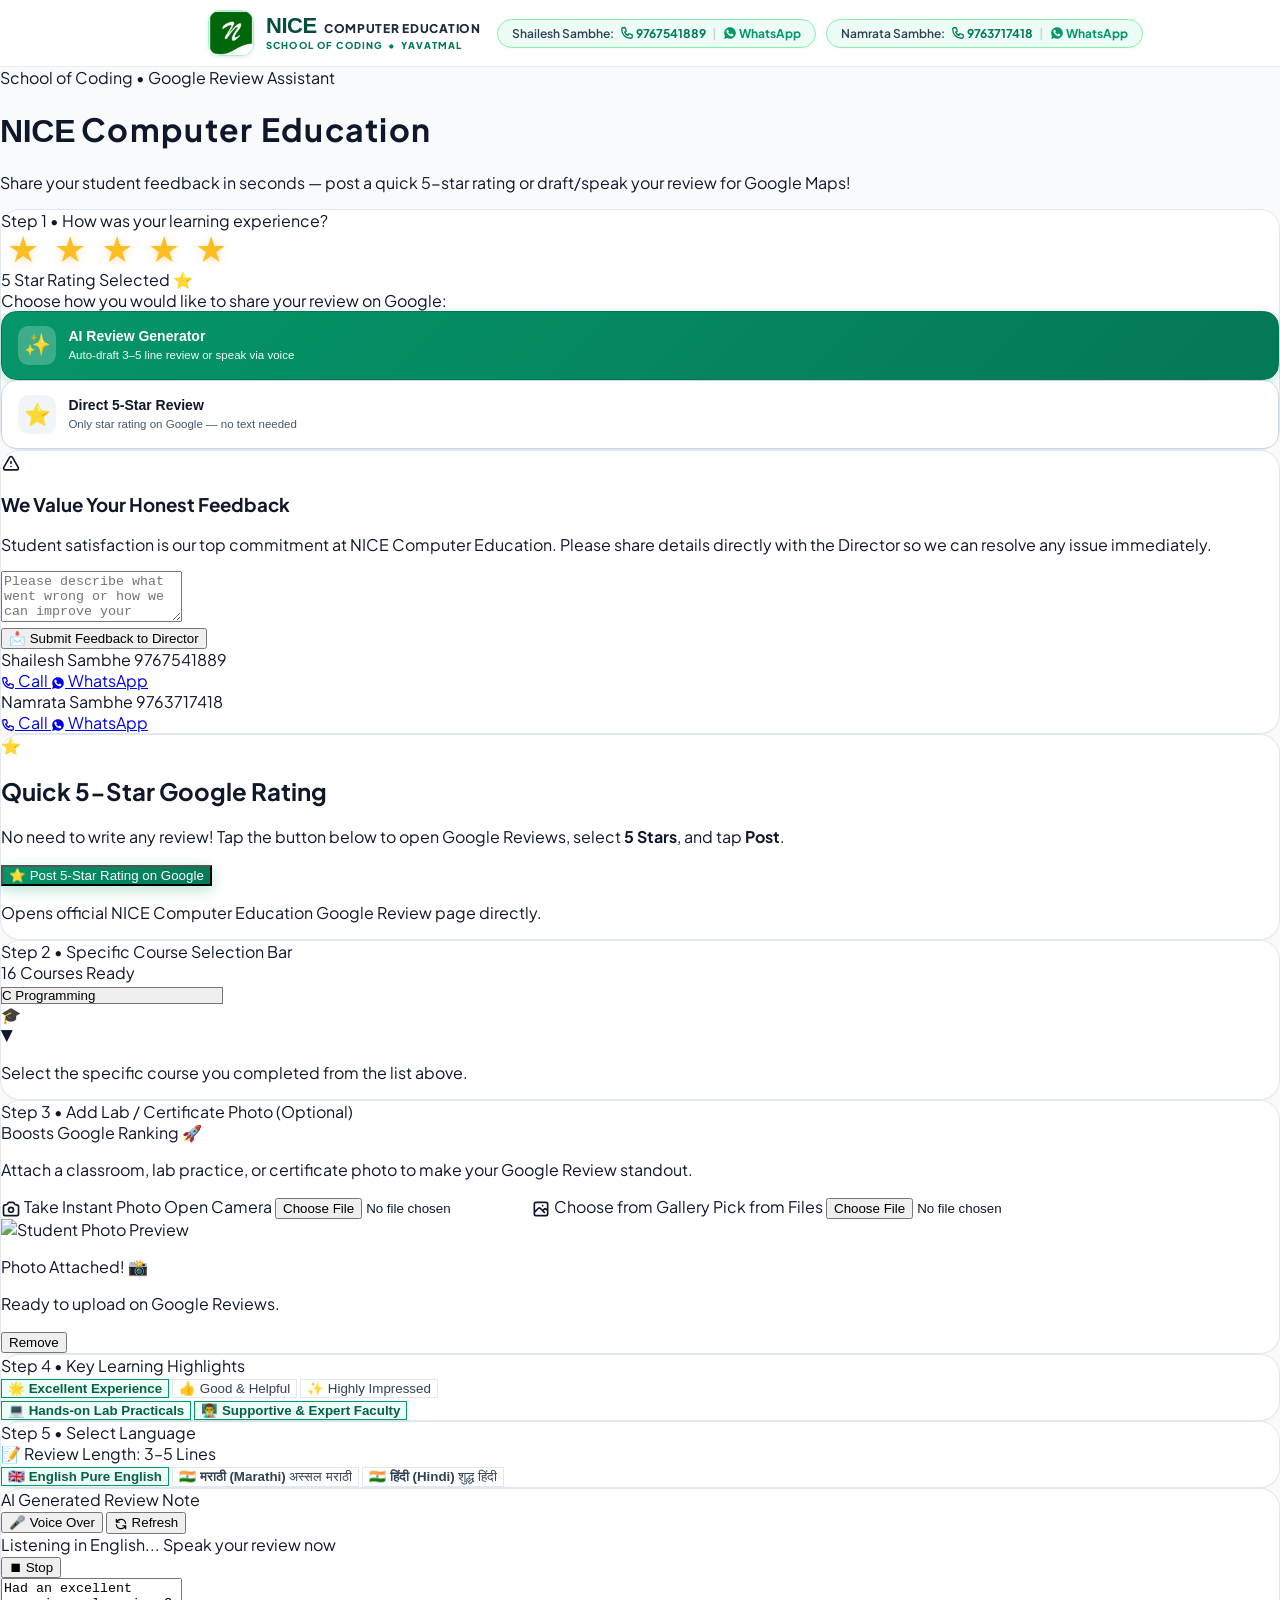
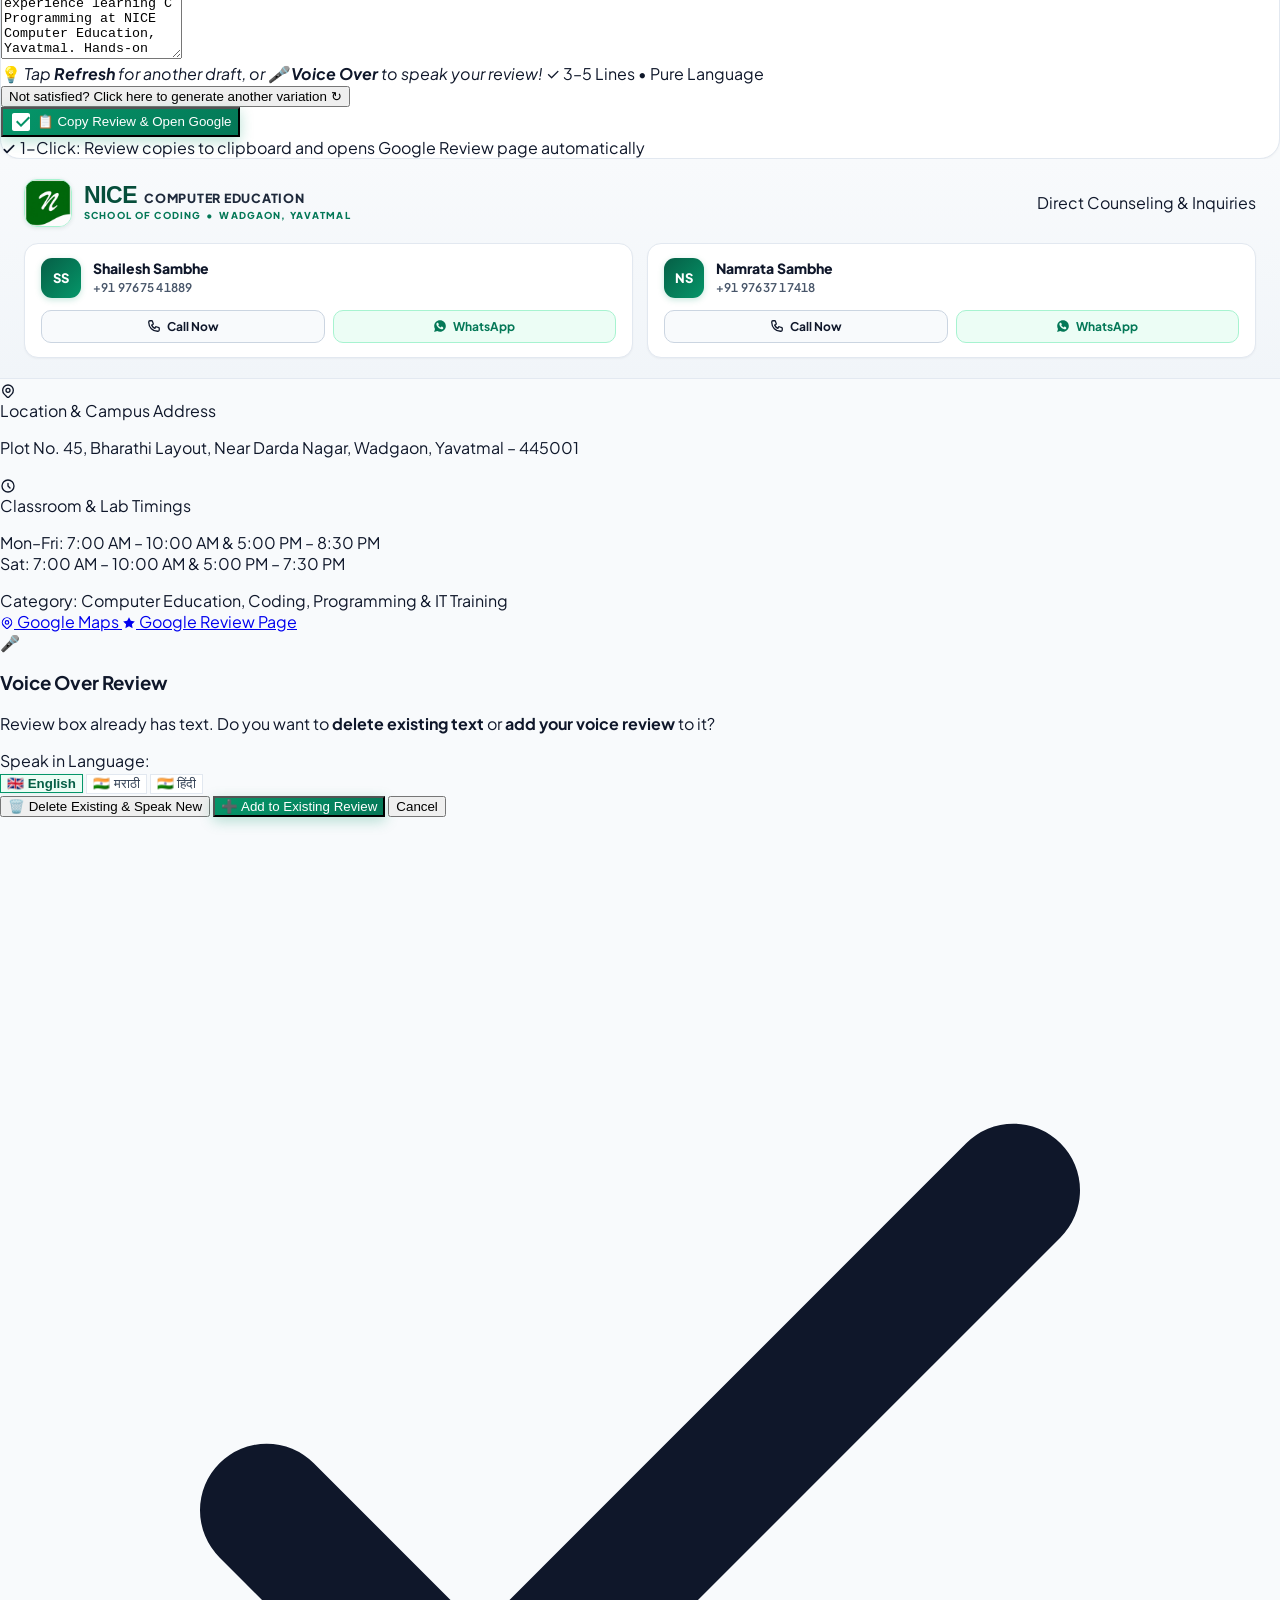
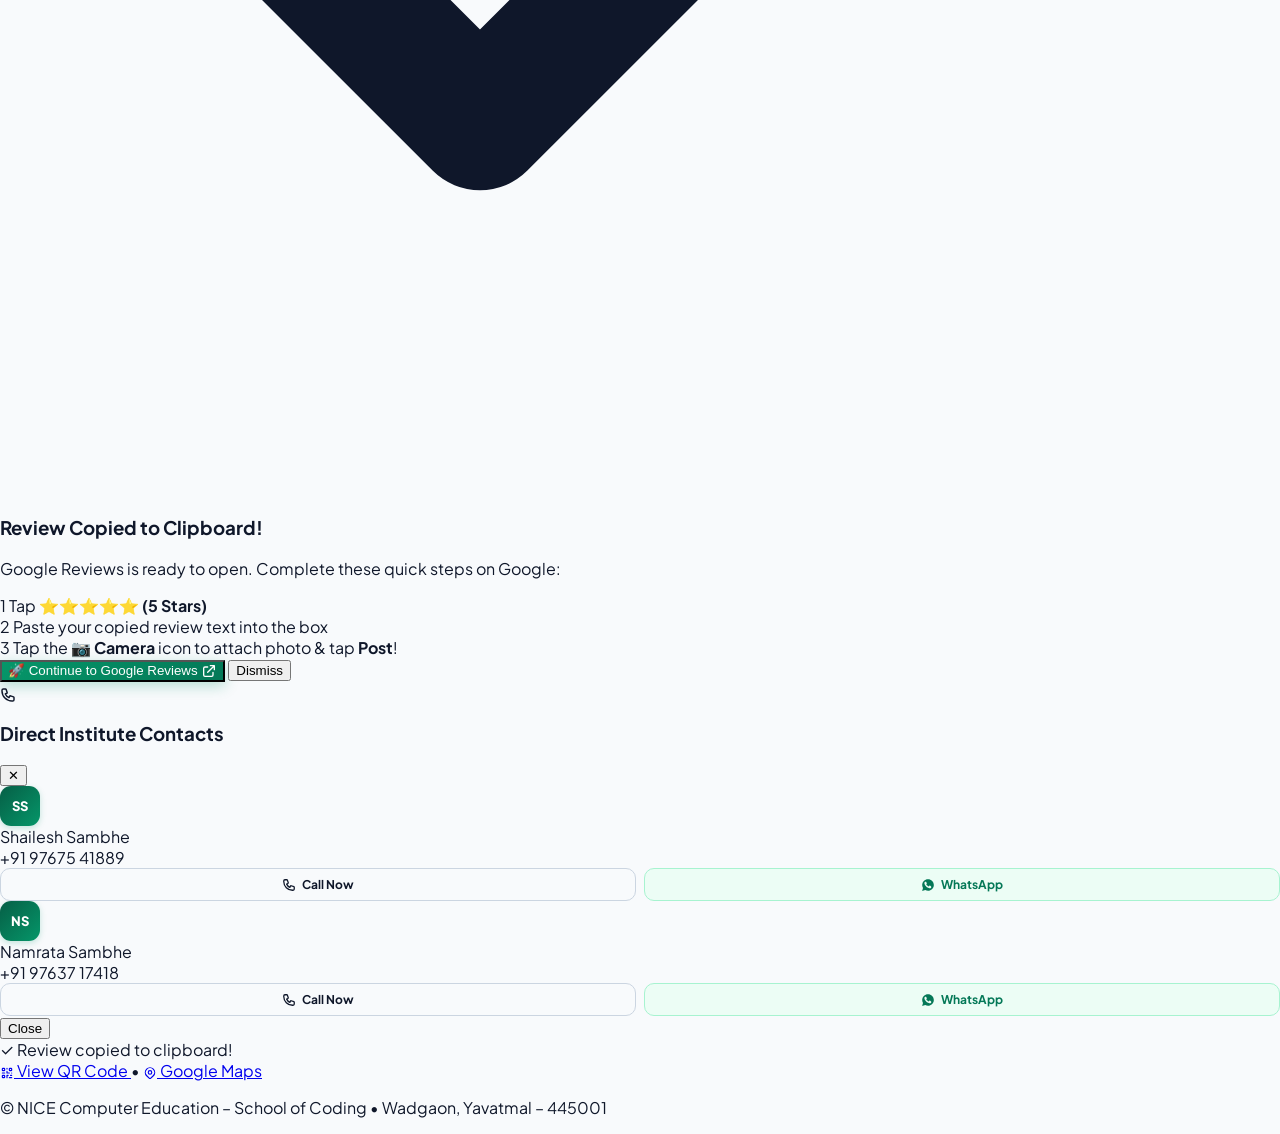
==== commit 64f345fa: "Changes updated" ====
--- a/index.html
+++ b/index.html
@@ -706,11 +706,15 @@
   <!-- FOOTER -->
   <footer class="max-w-3xl mx-auto px-4 mt-8 pt-4 border-t border-slate-200 text-center text-xs text-slate-400">
     <div class="flex flex-wrap justify-center items-center gap-4 mb-1.5">
-      <a href="standee.html" target="_blank" class="hover:text-emerald-700 transition font-medium">🖨️ Printable Desk QR Standee</a>
+      <a href="standee.html" target="_blank" class="hover:text-emerald-700 transition font-medium inline-flex items-center gap-1.5">
+        <svg class="w-3.5 h-3.5" fill="none" stroke="currentColor" stroke-width="2" viewBox="0 0 24 24"><path stroke-linecap="round" stroke-linejoin="round" d="M12 4v1m6 11h2m-6 0h-2v4m0-11v3m0 0h.01M12 12h4.01M16 20h4M4 12h4m12 0h.01M5 8h2a1 1 0 001-1V5a1 1 0 00-1-1H5a1 1 0 00-1 1v2a1 1 0 001 1zm12 0h2a1 1 0 001-1V5a1 1 0 00-1-1h-2a1 1 0 00-1 1v2a1 1 0 001 1zM5 20h2a1 1 0 001-1v-2a1 1 0 00-1-1H5a1 1 0 00-1 1v2a1 1 0 001 1z"/></svg>
+        <span>View QR Code</span>
+      </a>
       <span>•</span>
-      <a href="https://maps.app.goo.gl/3Vf5Vw4qnXcjUoPy5" target="_blank" class="hover:text-emerald-700 transition font-medium">📍 Google Maps</a>
-      <span>•</span>
-      <a href="admin.html" class="hover:text-emerald-700 transition font-medium">🔒 Staff Admin Portal</a>
+      <a href="https://maps.app.goo.gl/3Vf5Vw4qnXcjUoPy5" target="_blank" class="hover:text-emerald-700 transition font-medium inline-flex items-center gap-1.5">
+        <svg class="w-3.5 h-3.5 text-rose-500" fill="none" stroke="currentColor" stroke-width="2" viewBox="0 0 24 24"><path stroke-linecap="round" stroke-linejoin="round" d="M17.657 16.657L13.414 20.9a1.998 1.998 0 01-2.827 0l-4.244-4.243a8 8 0 1111.314 0z"/><path stroke-linecap="round" stroke-linejoin="round" d="M15 11a3 3 0 11-6 0 3 3 0 016 0z"/></svg>
+        <span>Google Maps</span>
+      </a>
     </div>
     <p>© NICE Computer Education – School of Coding • Wadgaon, Yavatmal – 445001</p>
   </footer>
